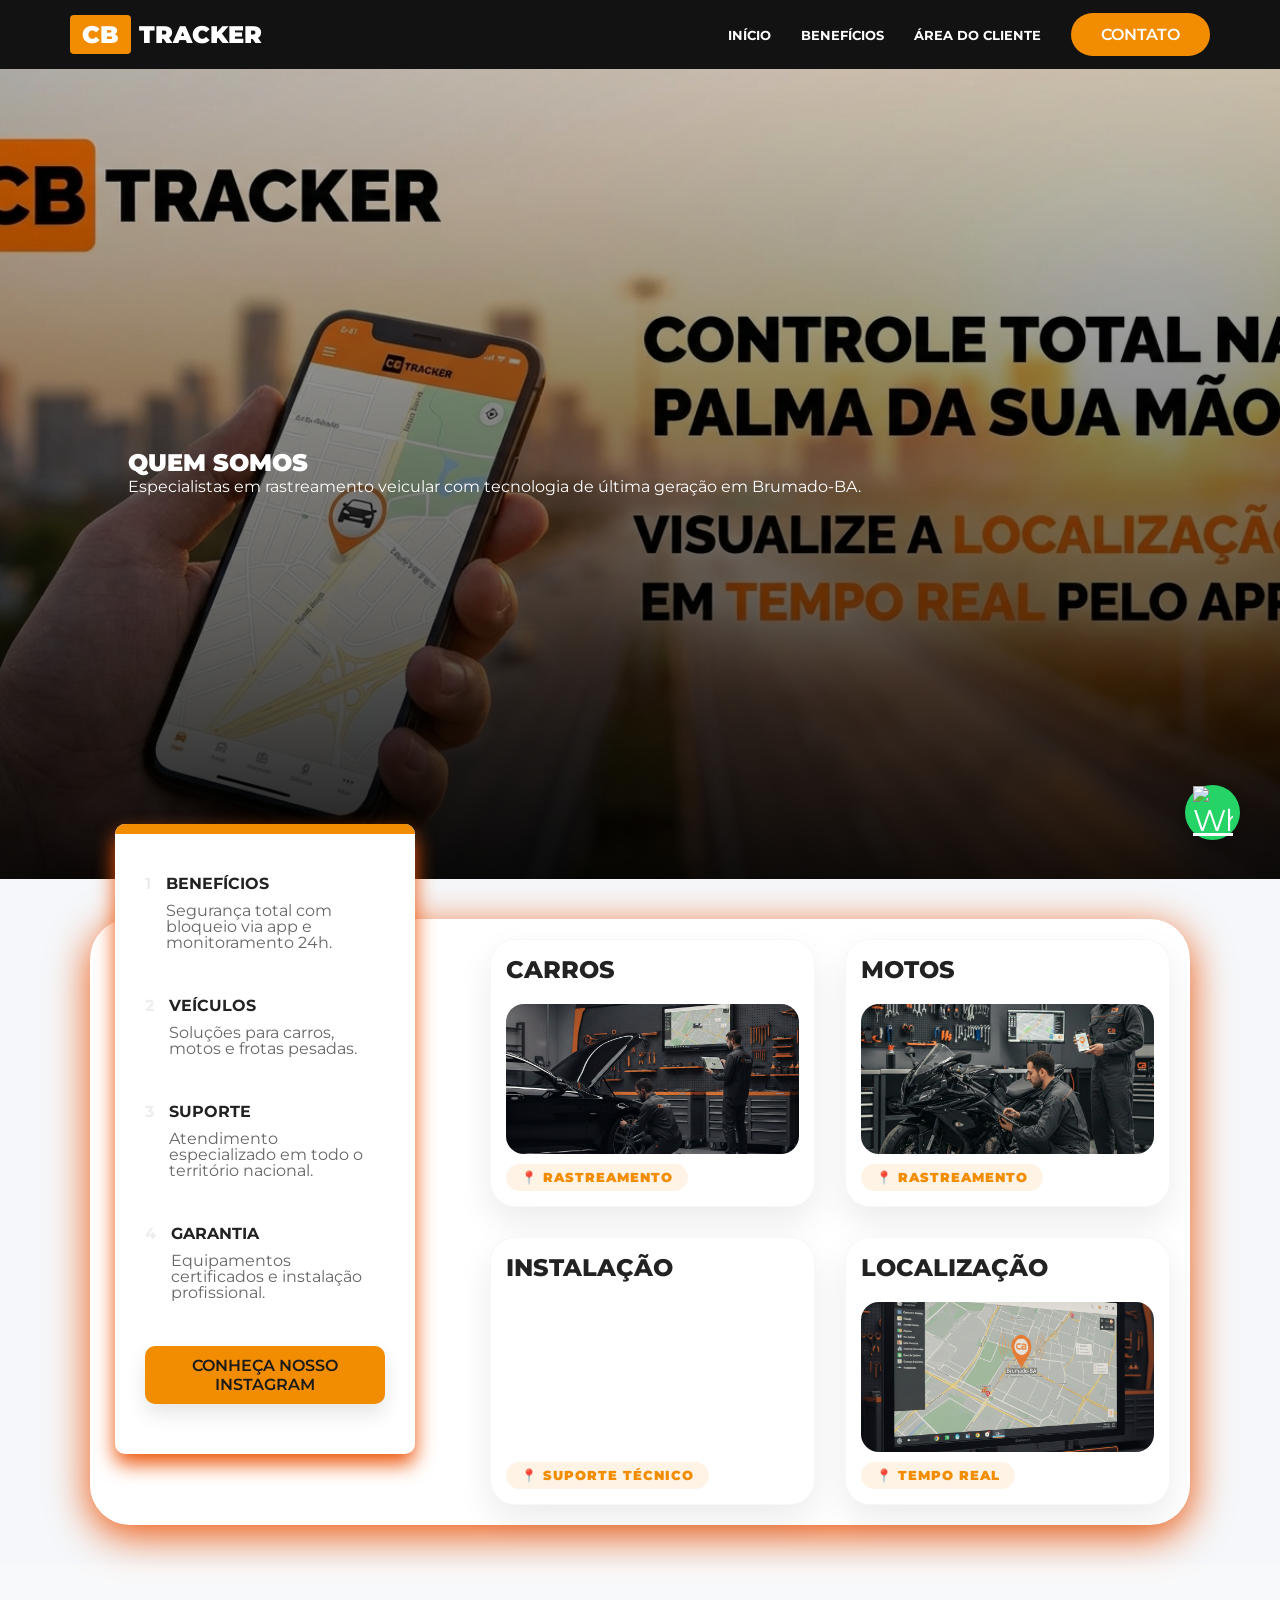
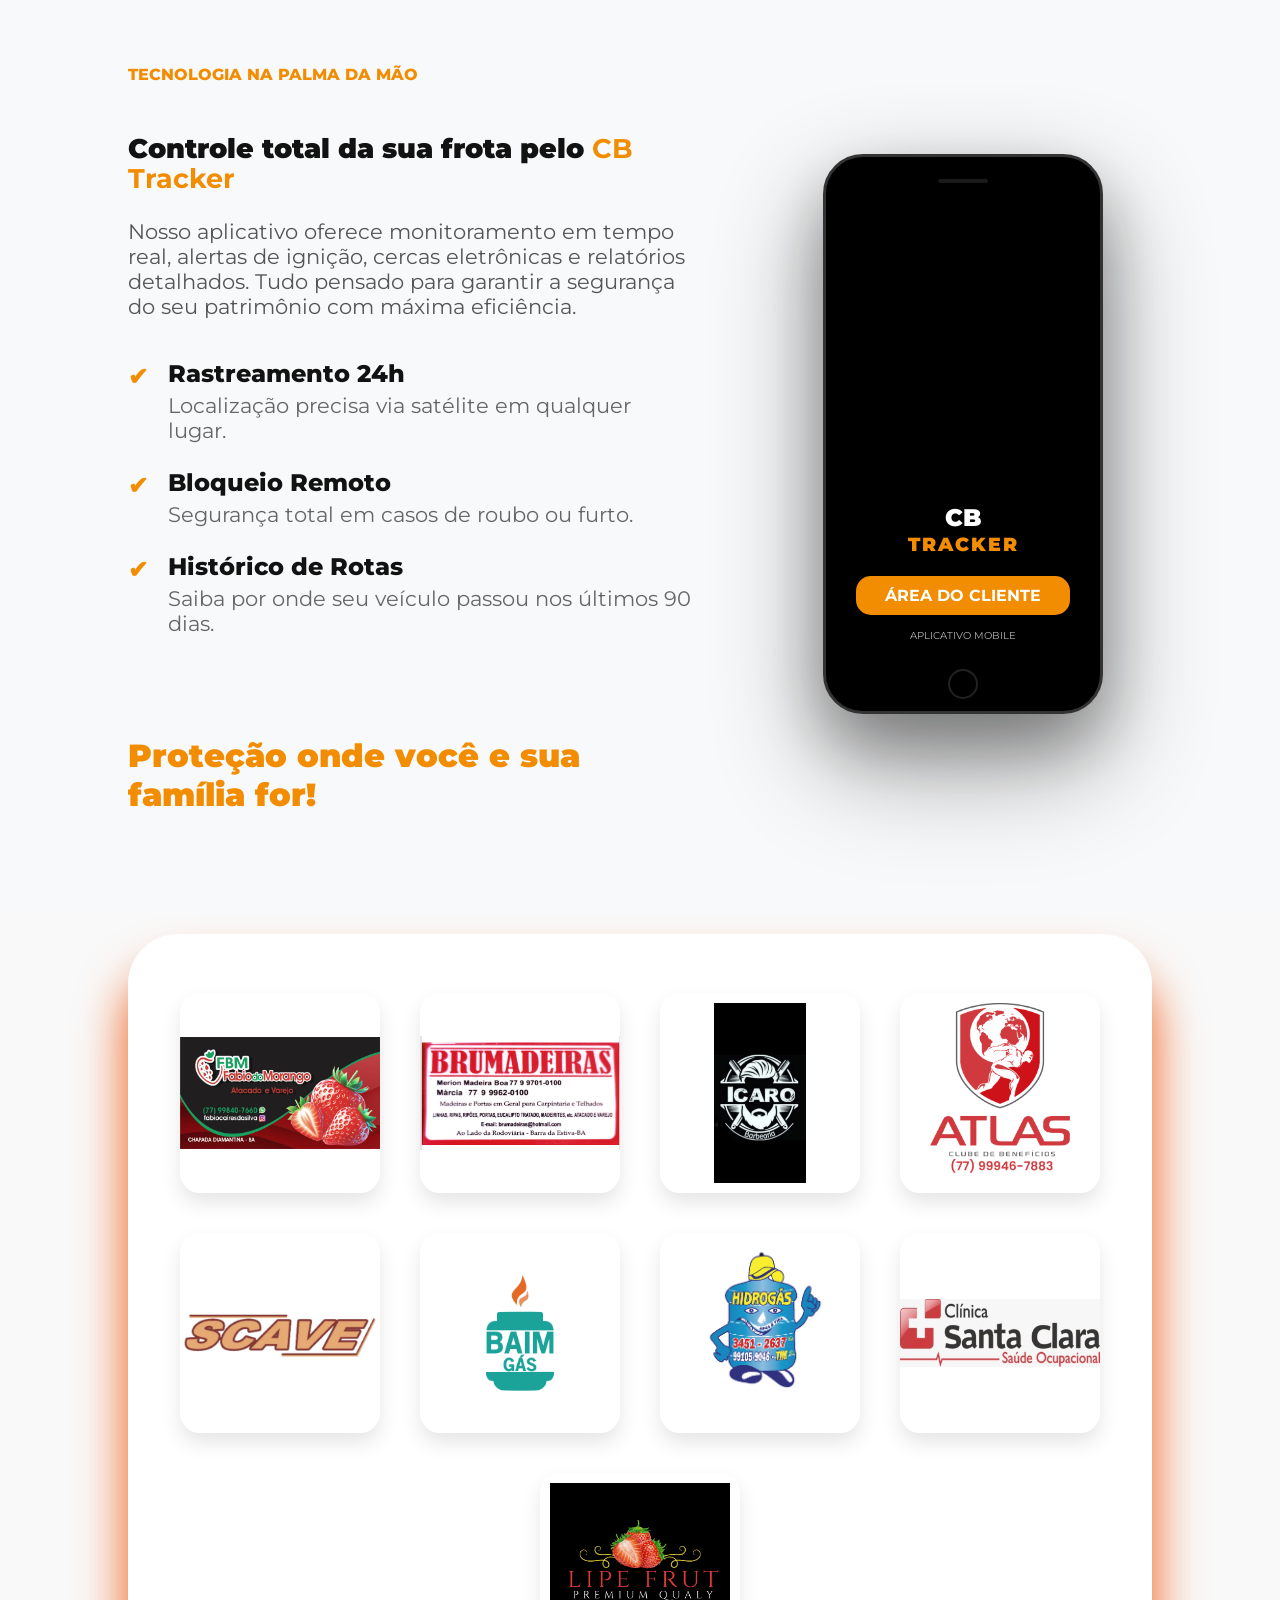
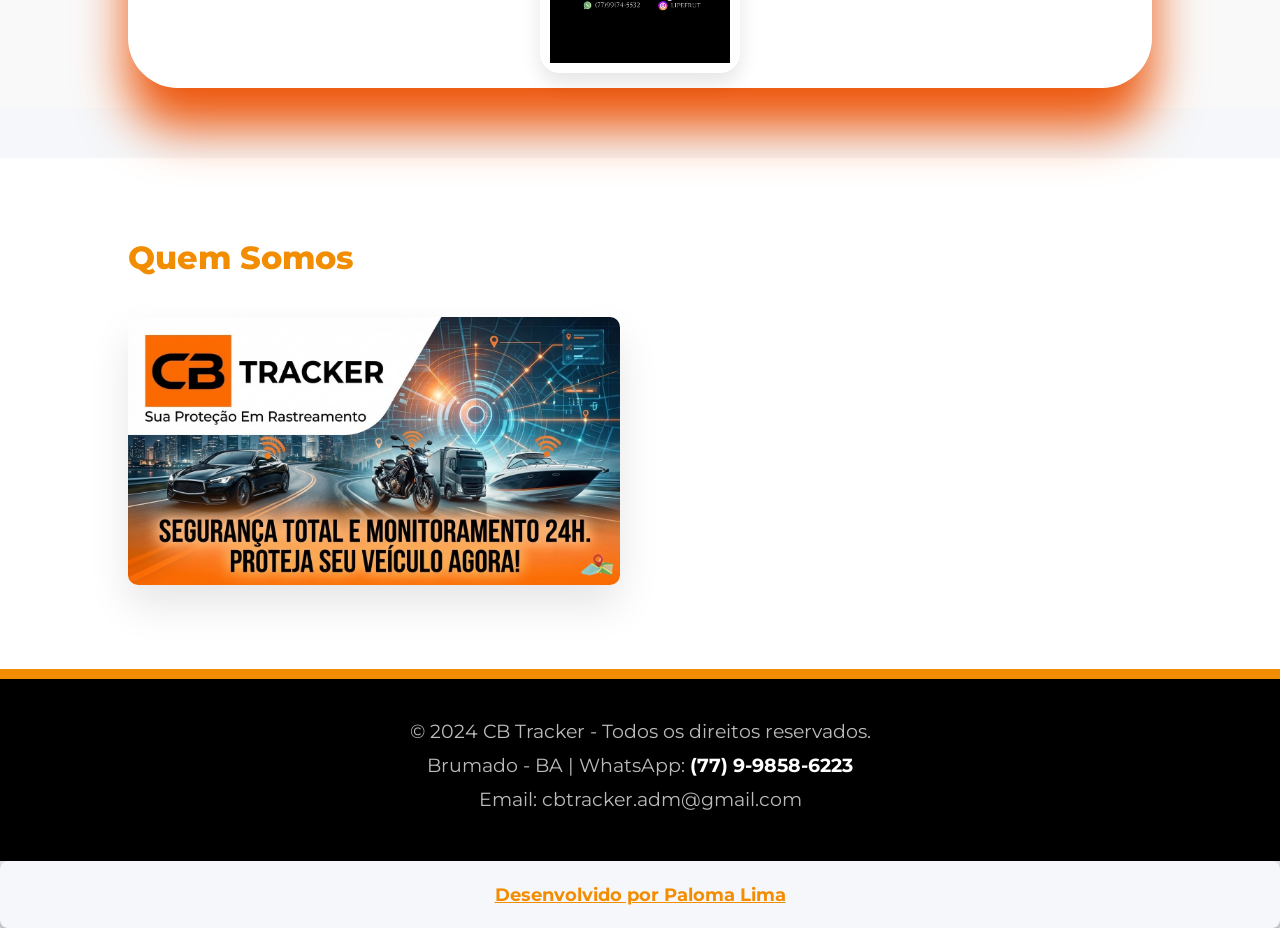
==== index.html @ 4f74ed42 "Update index.html" ====
<!DOCTYPE html>
<html lang="pt-br">
<head>
    <meta charset="UTF-8">
    
    <meta name="description" content="Proteja seu veículo com a CB Tracker. Monitoramento 24h, bloqueio via app e tecnologia de ponta em Brumado e região. Peça sua cotação!">
    <meta property="og:title" content="CB Tracker - Tecnologia, Segurança e Rastreamento Veicular">
    <meta property="og:description" content="Segurança total e monitoramento 24h para seu veículo ou frota em Brumado e região.">
    
    <meta property="og:image" content="https://www.cbtracker.com.br/imagemao.png">
    <meta property="og:image:secure_url" content="https://www.cbtracker.com.br/imagemao.png">
    <meta property="og:image:type" content="image/png">
    <meta property="og:image:width" content="1200">
    <meta property="og:image:height" content="630">
    
    <meta property="og:type" content="website">
    <meta name="keywords" content="rastreamento veicular, brumado, rastreador de moto, segurança veicular bahia, cb tracker">
    <meta name="viewport" content="width=device-width, initial-scale=1.0">
    
    <title>CB Tracker | Tecnologia, Segurança e Rastreamento</title>
    
    <link href="https://fonts.googleapis.com/css2?family=Montserrat:wght@400;600;700;900&display=swap" rel="stylesheet">
    
    <link rel="stylesheet" href="style.css">
    
      <link href="https://unpkg.com/aos@2.3.1/dist/aos.css" rel="stylesheet">
    
      <link rel="icon" type="img/cblaranja.png" href="img/cblaranja.png">
</head>
<body>

    <header class="header-dark">
        <nav class="nav-container">
            <div class="logo">
                <span class="logo-accent">CB</span> TRACKER
            </div>
            <ul class="menu">
              <li><a href="#inicio">Início</a></li>
              <li><a href="#beneficios">Benefícios</a></li>
              <li><a href="https://binhosat.rastreamento.vip/links/" target="_blank">Área do Cliente</a></li>
              <li><a href="https://wa.me/5577998586223" class="btn-blue-nav" target="_blank">CONTATO</a></li>
</ul>
        </nav>
    </header>

    <section class="hero-dark" id="inicio">
        <div class="hero-text">
            <h1>QUEM SOMOS</h1>
            <p>Especialistas em rastreamento veicular com tecnologia de última geração em Brumado-BA.</p>
        </div>
    </section>

    <div class="outer-container" data-aos="fade-up">
        <div class="main-white-box">
            
            <aside class="benefits-card" id="beneficios">
                <div class="top-indicator"></div>
                
                <div class="b-row">
                    <span class="b-idx">1</span>
                    <div class="b-content">
                        <h3>BENEFÍCIOS</h3>
                        <p>Segurança total com bloqueio via app e monitoramento 24h.</p>
                    </div>
                </div>

                <div class="b-row">
                    <span class="b-idx">2</span>
                    <div class="b-content">
                        <h3>VEÍCULOS</h3>
                        <p>Soluções para carros, motos e frotas pesadas.</p>
                    </div>
                </div>

                <div class="b-row">
                    <span class="b-idx">3</span>
                    <div class="b-content">
                        <h3>SUPORTE</h3>
                        <p>Atendimento especializado em todo o território nacional.</p>
                    </div>
                </div>

                <div class="b-row">
                    <span class="b-idx">4</span>
                    <div class="b-content">
                        <h3>GARANTIA</h3>
                        <p>Equipamentos certificados e instalação profissional.</p>
                    </div>
                </div>
                        <a href="https://www.instagram.com/cb_tracker?igsh=NWdiaGJ1aXozMmRo" class="btn-black-pill" target="_blank">
                          CONHEÇA NOSSO INSTAGRAM
                        </a>
            </aside>

            <main class="services-grid">
                <div class="service-box">
                    <h4>CARROS</h4>
                    <div class="service-img" style="background-image: url('carro.png');"></div>
                    <span class="service-tag">📍 RASTREAMENTO</span>
                </div>

                <div class="service-box">
                    <h4>MOTOS</h4>
                    <div class="service-img" style="background-image: url('moto.png');"></div>
                    <span class="service-tag">📍 RASTREAMENTO</span>
                </div>

                <div class="service-box">
                    <h4>INSTALAÇÃO</h4>
                    <div class="service-img" style="background-image: url('https://images.unsplash.com/photo-1581092580497-e0d23cbdf1dc?auto=format&fit=crop&q=80&w=600');"></div>
                    <span class="service-tag">📍 SUPORTE TÉCNICO</span>
                </div>

                <div class="service-box">
                    <h4>LOCALIZAÇÃO</h4>
                    <div class="service-img" style="background-image: url('mapa.png');"></div>
                    <span class="service-tag">📍 TEMPO REAL</span>
                </div>
            </main>
        </div>
    </div>

    <!-- SEÇÃO DO APLICATIVO: Texto à esquerda (vazio) e Celular à direita -->
<section class="app-section-flex">
    <div class="app-flex-container">
        
        <div class="app-info-column">
            <span class="app-tag">TECNOLOGIA NA PALMA DA MÃO</span>
            <h2 class="app-title">Controle total da sua frota pelo <strong>CB Tracker</strong></h2>
            <p class="app-description">
                Nosso aplicativo oferece monitoramento em tempo real, alertas de ignição, cercas eletrônicas e relatórios detalhados. Tudo pensado para garantir a segurança do seu patrimônio com máxima eficiência.
            </p>

            <div class="app-features-list">
                <div class="feature-item">
                    <div class="feature-icon">✔</div>
                    <div class="feature-text">
                        <strong>Rastreamento 24h</strong>
                        <p>Localização precisa via satélite em qualquer lugar.</p>
                    </div>
                </div>
                <div class="feature-item">
                    <div class="feature-icon">✔</div>
                    <div class="feature-text">
                        <strong>Bloqueio Remoto</strong>
                        <p>Segurança total em casos de roubo ou furto.</p>
                    </div>
                </div>
                <div class="feature-item">
                    <div class="feature-icon">✔</div>
                    <div class="feature-text">
                        <strong>Histórico de Rotas</strong>
                        <p>Saiba por onde seu veículo passou nos últimos 90 dias.</p>
                    </div>
                </div>
            </div> 
            <div class="road-container">
                <div class="road-line"></div>
                <div class="road-message">
                    Proteção onde você e sua família for!
                </div>
            </div>
        </div>
         <div class="app-phone-column">
            <div class="phone-mockup">
                <div class="phone-speaker"></div>
                <div class="phone-screen">
                    <div class="slideshow-container">
                        <div class="slide slide-1"></div>
                        <div class="slide slide-2"></div>
                        <div class="slide slide-3"></div>
                        <div class="slide slide-4"></div>
                        <div class="slide slide-5"></div>
                        <div class="slide slide-6"></div>
                    </div>
                    <div class="app-content-overlay">
                        <div class="app-logo">CB <small>TRACKER</small></div>
                        <a href="https://binhosat.rastreamento.vip/links/" class="btn-app-login" target="_blank">
                            ÁREA DO CLIENTE
                        </a>
                        <span class="app-subtitle">Aplicativo Mobile</span>
                    </div>
                </div>
                <div class="phone-button"></div>
            </div>
        </div>

    </div>
</section>

<section class="partners-section">
    <div class="partners-container">
        <h2 class="partners-title" data-aos="zoom-in"> Clientes e Parceiros que confiam em nossa tecnologia</h2>
        
        <div class="partners-grid"data-aos="fade-up">
            <div class="partner-card" data-aos="fade-up">
                <img src="img/morango.jpeg" alt="Baim Gás">
            </div>
            
            <div class="partner-card"data-aos="fade-up">
                <img src="img/ba.png" alt="Logo 1">
            </div>
            <div class="partner-card"data-aos="fade-up">
                <img src="img/icaro.jpeg" alt="Logo 2">
            </div>
            <div class="partner-card"data-aos="fade-up">
                <img src="img/atlas.png" alt="Logo 3">
            </div>
            <div class="partner-card"data-aos="fade-up">
                <img src="img/logo.jpeg" alt="Logo 4">
            </div>
            <div class="partner-card"data-aos="fade-up">
                <img src="img/bain.jpg" alt="Logo 5">
            </div>
            <div class="partner-card"data-aos="fade-up">
                <img src="img/gas.png" alt="Logo 5">
            </div>
             <div class="partner-card"data-aos="fade-up">
                <img src="img/santaclara.jpeg" alt="Logo 5">
            </div>
            <div class="partner-card"data-aos="fade-up">
                <img src="lipe.png" alt="Logo 8">
            </div>

        </div>
    </div>
</section>

    <section class="about-section">
        <div class="about-container">
            <h2 class="about-title" data-aos="zoom-in">Quem Somos</h2>
            <div class="about-content">
                <div class="about-image">
                    <img src="imagecarro.png" alt="Equipe CB Tracker" data-aos="fade-right">
                </div>
                <div class="about-text" data-aos="fade-left">
                    <p>A <strong>CB Tracker</strong> é especializada em segurança veicular, oferecendo confiança e tranquilidade para motoristas e frotistas em Brumado e região. Somos uma equipe dedicada a oferecer rastreamento de alta qualidade, aprimorando a segurança do seu veículo com tecnologia de ponta e suporte constante aos nossos clientes.</p>
                </div>
            </div>
        </div>

    </section>

    <footer class="main-footer">
        <div class="footer-content">
            <p>© 2024 CB Tracker - Todos os direitos reservados.</p>
            <p>Brumado - BA | WhatsApp: <strong>(77) 9-9858-6223</strong></p>
            <p>Email: cbtracker.adm@gmail.com</p>
        </div>
    </footer>

    <a href="https://wa.me/5577998586223" class="whatsapp-float" target="_blank">
        <img src="https://upload.wikimedia.org/wikipedia/commons/6/6b/WhatsApp.svg" alt="WhatsApp">
    </a>

<a href="https://paloma-ti.github.io/Portf-lio/" class="footer-glass-link" target="_blank">
    Desenvolvido por Paloma Lima
</a>

<script src="https://unpkg.com/aos@2.3.1/dist/aos.js"></script>
<script>
  AOS.init({
    duration: 1000, // Duração da animação em milissegundos (1 segundo)
    once: false, // Mude para false para repetir a animação sempre
    mirror: true, // Opcional: faz a animação acontecer também ao subir a página
    //once: true,      // SE QUISER MUDAR Anima apenas uma vez quando o usuário desce a página
    offset:120, // Distancia em pixels para disparar a animação
 });
</script>


</body>
</html>
---- style.css ----
/* Faz o movimento de scroll ser elegante */
/* Faz o movimento de scroll ser elegante */
html {
    scroll-behavior: smooth;
}

/* Ajusta a posição para que o título não fique escondido atrás do menu fixo */
#inicio, #beneficios {
    scroll-margin-top: 80px; /* Ajuste conforme a altura do seu menu */
}

:root {
    --cb-orange: #F28C00;
    --cb-blue: #3498db;
    --cb-dark: #121212;
    --cb-white: #ffffff;
    --cb-bg: #f5f7fa;
}

* {
    margin: 0;
    padding: 0;
    box-sizing: border-box;
    font-family: 'Montserrat', sans-serif;
}

body {
    background-color: var(--cb-bg);
}

/* Header & Hero */
/* Container principal da navegação */
/* --- CABEÇALHO --- */
.header-dark {
    background-color: var(--cb-dark);
    padding: 15px 40px;
    width: 100%;
}

.nav-container {
    display: flex;
    /* O segredo para as pontas é não limitar muito a largura aqui */
    max-width: 95%; 
    margin: 0 auto;
    justify-content: space-between; /* Empurra um para cada ponta */
    align-items: center;

}

/* Logo (Canto Direito) */
.logo {
    color: var(--cb-white);
    font-weight: 900;
    font-size: 1.5rem;
    display: flex;
    align-items: center;
    /* Remove margens que possam centralizar */
    margin: 0; 
}

.logo-accent {
    background-color: var(--cb-orange);
    padding: 5px 12px;
    border-radius: 4px;
    margin-right: 8px;
}

/* Lista do Menu */
.menu {
    display: flex !important; /* Flex para organizar os itens em linha */
    list-style: none !important; /* Remove os marcadores da lista */
    align-items: center !important; /* Alinha os itens verticalmente */
    padding: 0% !important; /* Remove padding que possa centralizar */
    margin: 0 !important; /* Remove margens que possam centralizar */
    gap: 30px !important; /* Espaço entre Início e Benefícios */
 
}

/* Estilo do Botão de Contato (Canto Esquerdo) */
.btn-blue-nav {
    background-color: var(--cb-orange);
    color: white !important;
    padding: 12px 30px;
    border-radius: 50px;
    text-decoration: none;
    font-weight: 800;
    font-size: 0.8rem;
}

/* Links do Centro (Início e Benefícios) */
.menu li a:not(.btn-blue-nav) {
    color: #ccc;
    text-decoration: none;
    font-weight: 700;
    font-size: 0.8rem;
    font-family: 'Montserrat', sans-serif;
    transition: 0.3s;
    text-transform: uppercase;
    white-space: nowrap;
}

/* Garante que os itens da lista não tenham comportamento de bloco estranho */
.menu li {
    display:block !important;/* Garante que cada item da lista seja tratado como um bloco para evitar problemas de layout */ 
}

/* Links do menu */
.menu li a {
    color: var(--cb-white) !important;/* Cor branca para os links do menu */
    text-decoration: none !important;/* Remove o sublinhado */
    font-size: 1rem;/* Tamanho da fonte para os links do menu */
    font-weight: 600;/* Peso da fonte para os links do menu */
    transition: 0.3s;/* Transição suave para o hover */
}

.menu li a:hover {
    color: var(--cb-orange) !important; /* Cor laranja ao passar o mouse */
}

/* --- HERO onde fica a foto com celular na mão--- */
.hero-dark {
    background: linear-gradient(rgba(0,0,0,0.2),rgba(0,0,0,0.4),rgba(0,0,0,0.6),rgba(0,0,0,0.9)), url('imagemao.png');
    background-size: cover;
    background-position: center 20%; /* Foca mais no topo da imagem onde está o celular */
    background-attachment: scroll;
    min-height: 90vh;/* Ocupa 80% da altura da tela, não importa o monitor */
    display: flex;
    align-items: center;
    padding: 0 10%;
    color: white;
    position: relative;
}

.hero-text h1 {
    font-size: clamp(2.5rem, 5rem, 5vw, 4.5rem);/* Fonte que se auto-ajusta: nem muito grande, nem muito pequena */
    font-weight: 900;
    line-height: 1.1;
    max-width: 700px;/* Impede que o texto estique demais para os lados */
}

.hero-text p {
    color: #fffefe;
    font-size: 1.0rem;
    line-height: 1.3;/* Espaçamento entre as linhas para melhor leitura */
}

/* --- ESTRUTURA DAS CAIXAS --- */

.outer-container {
    max-width: 1500px; /* Limita a largura total para evitar que o conteúdo fique muito esticado em telas grandes */
    margin: 0 auto; /* Centraliza o conteúdo horizontalmente */
    padding: 0 90px; /* Espaçamento interno para evitar que o conteúdo encoste nas bordas da tela */
}

/* CAIXA BRANCA MESTRE (Pai de todas) */
.main-white-box {
    position: relative; /* Isso é crucial para o card não fugir */
    background-color: var(--cb-white); /* Fundo branco para destacar do fundo escuro do hero */
    border-radius: 40px; /* Bordas arredondadas para um visual mais moderno */
    max-width: 1500px; /* Limita a largura para não ficar gigante em telas grandes */
    padding: 20px 20px; /* Espaçamento interno para o conteúdo respirar */
    display: flex; /* Flex para organizar o card e o grid de serviços lado a lado */
    gap: 20px; /* Espaço entre o card e o grid de serviços */
    /* Criamos um espaço extra no topo para compensar a subida do card */
    margin: 40px auto;
    align-items: flex-start; /* Alinha o card ao topo do container */
    box-shadow: 0 10px 40px rgb(237, 86, 11); /* Sombra para dar profundidade */
}

@media (max-width: 768px) {
    .main-white-box {
        flex-direction: column;    /* Empilha os itens verticalmente */
        align-items: center;       /* Centraliza tudo horizontalmente */
        padding: 10px 0;             /* Menos padding para ganhar espaço útil */
        width: 130%;                /* Garante que a caixa não "grude" nas laterais do celular */
        margin: -30px auto;         /* Margem menor para compensar o ajuste do card */
        gap: 30px; 
        border-radius: 10px;               /* Reduz o espaço entre o card e o grid */
    }
}

/* CAIXA BENEFÍCIOS (FLUTUANTE) */
.benefits-card {
    position: absolute; /* Retira do fluxo normal */
    top: -100px;        /* Sobe exatamente 100px do topo do pai */
    left: 20px;         /* Ajuste fino da posição lateral */
    width: 300px;       /* Mantive seu tamanho original */
    background-color: var(--cb-white);/* Fundo branco para destacar */
    padding: 50px 30px; /* Espaço interno para o conteúdo respirar */
    border-radius: 10px; /* Bordas arredondadas para um visual mais moderno */
    box-shadow: 0 10px 20px rgb(237, 86, 11); /* Sombra para dar profundidade */
    margin: 5px; /* Compensa o espaço extra criado no topo do container */
    z-index: 10;        /* Garante que ele fique por cima */
}

.top-indicator {
    position: absolute;
    top: 0;
    left: 0;
    width: 100%;
    height: 10px;
    background-color: var(--cb-orange);
    border-radius: 10px 10px 0 0;
}

.b-row {
    display: flex;
    gap: 15px;
    margin-bottom: 45px;
}

.b-idx {
    font-size: 1.0rem;
    font-weight: 700;
    color: #eee;
}

.b-content h3 {
    font-size: 1.0rem;
    color: #222;
    margin-bottom: 10px;
}

.b-content p {
    color: #666;
    font-size: 1.0rem;
    line-height: 1.0;
}

.btn-black-pill {
    background: var(--cb-orange); /* Certifique-se que --insta-grad está definido no seu :root */
    color: #1c1b1b !important; /* Branco para dar leitura sobre o degradê */
    text-align: center;
    display: block;
    padding: 10px;
    border-radius: 10px;
    text-decoration: none;
    font-weight: 600;
    transition: 0.3s;
    margin-top: 20px; /* Espaço entre o texto de cima e o botão */
    box-shadow: 0 10px 20px rgba(0, 0, 0, 0.1); /* Sombra para dar profundidade */
}

.btn-black-pill:hover { 
    transform: scale(1.05);
    filter: brightness(1.1); /* Dá um brilho extra ao passar o mouse */
}

.btn-black-action {
    background-color: #ff6f02;
    color: rgb(28, 27, 27);
    text-align: center;
    display: block;
    padding: 5px;
    border-radius: 10px;
    text-decoration: none;
    font-weight: 500;
    margin-top: 10px;
}

@media (max-width: 768px) {
    .benefits-card {
        position: static;       /* Tira o flutuante e coloca no fluxo normal */
        margin: 20px auto;      /* Centraliza e dá respiro em cima/baixo */
        width: 90%;             /* Fica um pouco menor que a tela, sem grudar nas bordas */
        max-width: 400px;       /* Garante que não fique gigante em telas maiores */
        padding: 30px 20px;     /* Ajuste interno para ficar harmônico */
        box-shadow: 0 5px 15px rgba(0, 0, 0, 0.1); /* Suaviza a sombra no mobile */
    }
}

/* GRID DE SERVIÇOS (As 4 caixas dentro da principal) */
/* --- GRID DE SERVIÇOS (AS 4 CAIXAS) --- */
.services-grid {
    flex-grow: 2;
    display: grid;
    grid-template-columns: repeat(2, 1fr);
    gap: 30px;
    /* Adicionamos uma margem à esquerda para o card flutuante não cobrir o grid */
    margin-left: 380px;
}

.service-box {
    background-color: #ffffff;
    padding: 15px;
    border-radius: 25px; /* Bordas bem modernas */
    text-align: left; /* Alinhamento à esquerda fica mais premium */
    
    /* Efeito Flutuante Sutil */
    box-shadow: 0 15px 35px rgba(0, 0, 0, 0.08); 
    border: 1px solid rgba(0, 0, 0, 0.03);
    
    transition: all 0.4s cubic-bezier(0.165, 0.84, 0.44, 1);
    cursor: pointer;
}

.service-box:hover {
    /* Faz a caixa flutuar de verdade ao passar o mouse */
    transform: translateY(-12px);
    box-shadow: 0 30px 60px rgba(0, 0, 0, 0.12);
    border-color: var(--cb-orange);
}

.service-box h4 {
    margin-bottom: 20px;
    font-size: 1.5rem;
    font-weight: 800;
    color: #222;
    text-transform: uppercase;
}

.service-img {
    width: 100%;
    height: 150px; /* Altura ajustada para não ficar gigante */
    background-size: cover;
    background-position: center;
    border-radius: 18px;
    margin-bottom: 10px;
    transition: transform 0.4s ease;
}

.service-box:hover .service-img {
    transform: scale(1.03); /* Leve zoom na imagem */
}

.service-tag {
    display: inline-block;
    color: var(--cb-orange);
    font-weight: 900;
    font-size: 0.8rem;
    background-color: rgba(242, 140, 0, 0.1); /* Fundo clarinho atrás do texto */
    padding: 6px 15px;
    border-radius: 50px;
    letter-spacing: 1px;
}

@media (max-width: 768px) {
    .services-grid {
        display: grid;
        grid-template-columns: 1fr !important; /* Força 1 coluna única */
        margin-left: 0 !important;             /* Remove o espaçamento do card flutuante */
        width: 100% !important;                /* Garante que o grid ocupe toda a largura */
        gap: 20px !important;  
        align-items: center;                /* Reduz o gap para caber melhor no celular */
    }

    .service-box {
        padding: 20px; /* Um pouco mais de respiro dentro da caixa no mobile */
    }

    .service-box h4 {
        font-size: 1.2rem; /* Diminui um pouco o título para não quebrar linhas */
    }
}


/* --- ESTILO DA SECÇÃO DO APLICATIVO (TELEMOVÉL À DIREITA) --- */

.app-section-flex {
    padding: 80px 10%;
    background-color: #f8f9fa; /* Fundo claro para contrastar com o telemóvel escuro */
    overflow: visible; /* Permite que o celular flutue para fora do container se necessário */
}

.app-info-column {
    flex: 1.2;
    min-width: 50px;
    display: block !important; /* Garante que o elemento receba animação */
    overflow: visible !important; /* Garante que o elemento possa flutuar para fora do container */
    animation: flutuar 4s ease-in-out infinite !important;
}

/* Coluna Direita: Onde o Telemóvel fica "fixo" ao rolar a página */
/* 1. O CONTAINER (O pai não deve esticar o filho) */
.app-phone-column {
    flex: 0 0 320px; /* Trava a largura da coluna em 320px */
    display: flex;
    justify-content: center;
    align-items: center; /* Alinha o celular no centro vertical e horizontal */
    position: sticky; 
    top: 50px;
    z-index: 10;
    overflow: visible; /* Permite que o celular flutue para fora do container se necessário */
    padding-bottom: 10px; /* Dá um espaço extra embaixo para o celular não ficar colado no conteúdo seguinte */
    padding: 50px 5;
    /* Remova o width: 100% daqui se houver! */

}

/* 2. O ELEMENTO (O filho deve ter tamanho absoluto) */
.phone-mockup {
    width: 280px !important;  /* Força a largura */
    height: 560px !important; /* Força a altura */
    min-width: 280px;         /* Impede que encolha */
    max-width: 280px;         /* Impede que cresça */
    
    background: #000000;
    border-radius: 30px;
    padding: 20px;
    position: relative;
    border: 3px solid #333;
    
    /* Removemos animações temporariamente para testar o tamanho */
    animation: flutuar 4s ease-in-out infinite; 

    filter: drop-shadow(0px 40px 50px rgba(0, 0, 0, 0.445));

    z-index: 100; /* Garante que o celular fique por cima de outros elementos */
  
}

/* 4. A animação que faz o celular subir e descer levemente */
@keyframes flutuar {
    0% {
        transform: translateY(0px);
    }
    50% {
        transform: translateY(-20px); /* Sobe 20 pixels no meio do ciclo */
    }
    100% {
        transform: translateY(0px);
    }
}

/* Detalhe do Alto-falante */
.phone-speaker {
    width: 50px;
    height: 4px;
    background: #1a1a1a;
    position: absolute;
    top: 22px;
    left: 50%;
    transform: translateX(-50%);
    border-radius: 10px;
    z-index: 15;
}

/* A tela do telemóvel */
.phone-screen {
    width: 100%;
    height: 100%;
    background: #000;
    border-radius: 30px;
    overflow: hidden;
    position: relative;
}

/* --- O SLIDESHOW (ANIMAÇÃO DAS FOTOS) --- */
.slideshow-container {
    width: 100%;
    height: 100%;
    position: absolute;
    top: 0;
    left: 0;
}

/*---Configuração das 6 fotos no celular ---*/
.slide {
    width: 98%;
    height: 98%;
    position: absolute;
    top: 0;
    left: 0; 
    background-position: center;
    background-repeat: no-repeat;
    opacity: 0;
    animation: slideFade 24s infinite; /* 6 fotos x 4 segundos cada */
    background-color: #000;/*Fundo preto para preencher espaços se a imagem for pequena */
}


/* Fotos que aparecem normal: Mantemos 'cover' para preencher tudo */
.slide-1, .slide-2, .slide-3, .slide-4, .slide-5, .slide-6 {
    background-size: cover; /* Ajusta a imagem para preencher toda a tela do celular, mesmo que distorça um pouco */

    background-position: center; /* Centraliza a imagem para evitar cortes estranhos */
}

/* Fotos geradas para a CB Tracker */
.slide-1 { 
    background-image: linear-gradient(rgba(0,0,0,0.3), rgba(0,0,0,0.4)), url('celular.png'); 
    animation-delay: 0s; 
}
.slide-2 { 
    background-image: linear-gradient(rgba(0,0,0,0.3), rgba(0,0,0,0.4)), url('app.jpeg'); 
    animation-delay: 4s; 
}
.slide-3 { 
    background-image: linear-gradient(rgba(0,0,0,0.3), rgba(0,0,0,0.4)), url('site.jpeg'); 
    animation-delay: 8s; 
}
.slide-4 { 
    background-image: linear-gradient(rgba(0,0,0,0.3), rgba(0,0,0,0.4)), url('carrocelular.png'); 
    animation-delay: 12s; 
}

.slide-5 { 
    background-image: linear-gradient(rgba(0,0,0,0.3), rgba(0,0,0,0.4)), url('caminhao.png'); 
    animation-delay: 16s; 
}

.slide-6 { 
    background-image: linear-gradient(rgba(0,0,0,0.3), rgba(0,0,0,0.4)), url('motocelular.png'); 
    animation-delay: 20s; 
}

/* Regra da Animação */
@keyframes slideFade {
    0% { opacity: 0; }
    2% { opacity: 1; }
    16% { opacity: 1; }
    18% { opacity: 0; }
    100% { opacity: 0; }
}

/* Garante que a tela do celular corte o execesso das fotos */
.phone-screen {
    width: 100%;
    height: 100%;
    background: #000;
    border-radius: 10px;
    overflow: hidden;
    position: relative;
}

/* --- CONTEÚDO FIXO POR CIMA DAS FOTOS --- */
.app-content-overlay {
    position: absolute;
    bottom: 60px;
    left: 0;
    width: 100%;
    padding: 0 20px;
    z-index: 99; /* Garante que fique por cima de tudo */
    text-align: center;
    pointer-events: auto; /* Permite clicar nos botões mesmo com a camada por cima */   
}

.app-logo {
    color: #fff;
    font-weight: 900;
    font-size: 1.5rem;
    margin-bottom: 20px;
    text-shadow: 0 2px 10px rgba(0,0,0,0.8);
}

.app-logo small {
    color: #F28C00;
    display: block;
    font-size: 1.2rem;
    letter-spacing: 2px;
    text-transform: uppercase;
}

.btn-app-login {
    background: #F28C00;
    color: #fff;
    text-decoration: none;
    padding: 10px;
    border-radius: 15px;
    font-weight: 700;
    display: block;
    font-size: 1.0rem;
    box-shadow: 0 10px 20px rgba(0,0,0,0.3);
    transition: transform 0.3s;
}

.btn-app-login:hover {
    transform: scale(1.05);
}

.app-subtitle {
    display: block;
    margin-top: 15px;
    color: rgba(255,255,255,0.7);
    font-size: 0.6rem;
    text-transform: uppercase;
}

/* Botão Home do Telemóvel */
.phone-button {
    width: 30px;
    height: 30px;
    border: 2px solid #222;
    border-radius: 50%;
    position: absolute;
    bottom: 12px;
    left: 50%;
    transform: translateX(-50%);
}

/* Ajuste Responsivo para Telemóveis */
@media (max-width: 768px) {
    .app-phone-column {
        position: static;
        margin-top: 50px;
    }
}

/* PARTE DOS CLIENTES E PARCEIROS */
/* PARTE DOS CLIENTES E PARCEIROS */
.partners-section {
    padding: 20px 10%;
    background-color: #f9f9f9;
}

.partners-container {
    background-color: #ffffff;
    padding: 15px 20px; /* Reduzi o padding para o conteúdo não ficar tão espaçado */
    border-radius: 50px; /* Bordas mais arredondadas para um visual mais moderno */
    max-width: 1500px; /* Limita a largura para não ficar gigante em telas grandes */
    position: relative;
    /* Sombreamento da caixa principal (Efeito 4) */
    box-shadow: 0 40px 50px rgb(237, 86, 11); 
}

.partners-title {
    color: var(--cb-orange); /* Alterei para branco para destacar melhor no fundo laranja */
    font-size: 1.5rem;
    font-weight: 900; /* Negrito para destacar o título */
    margin-bottom: 15px;/* Espaçamento entre o título e os cards */
    text-align: center;
}

.partners-grid {
    display: flex;
    gap: 40px; /* Espaçamento entre os cards */
    justify-content: center;
    flex-wrap: wrap; /* Permite quebrar linha se a tela for pequena */
}

.partner-card {
    background-color: rgb(255, 255, 255);
    width: 200px;  /* Tamanho definido */
    height: 200px; /* Tamanho definido */
    border-radius: 20px;
    display: flex;
    align-items: center;
    justify-content: center;
    transition: all 0.3s ease; /* Suaviza a animação */
    /* Sombreamento dos cards (Efeito 3) */
    box-shadow: 0 10px 20px rgba(0, 0, 0, 0.1); 
    cursor: pointer;
}

/* Efeito de Crescer ao passar o mouse (Efeito 2 e 3) */
.partner-card:hover {
    transform: scale(1.1); /* Aumenta o tamanho */
    box-shadow: 0 15px 30px rgba(0, 0, 0, 0.2); /* Sombra fica mais profunda */
}

.partner-card img {
    max-width: 100%;
    max-height: 90%;
    object-fit: contain;
    filter: grayscale(20%);
    transition: 0.3s;
}

.partner-card:hover img {
    filter: grayscale(0%);
}

/* Responsivo para celular */
@media (max-width: 768px) {
    .partners-grid {
        grid-template-columns: repeat(2, 1fr); /* 2 colunas no celular */
    }
}

/* --- SEÇÃO QUEM SOMOS (MELHORADA) --- */
/* NOVA SEÇÃO: QUEM SOMOS */
.about-section {
    background-color: #ffffff;
    padding: 80px 10%;
    margin-top: 50px;
}

.about-container {
    max-width: 4000px;
    margin: 0 auto;
}

.about-title {
    color: #F28C00; /* Laranja da logo */
    font-size: 2.0rem;
    font-weight: 800;
    margin-bottom: 40px;
    position: relative;
}

.about-content {
    display: flex;
    gap: 40px;
    align-items: center;
}

.about-image {
    flex: 2;
}

.about-image img {
    width: 100%;
    border-radius: 10px;
    box-shadow: 0 20px 40px rgba(0,0,0,0.1);
}

.about-text {
    flex: 2;
    font-size: 1.0rem;
    color: #444;
    line-height: 1.8;
    text-align: justify;
}


/* RODAPÉ PRETO */
.main-footer {
    background-color: #000000;
    color: #ffffff;
    padding: 40px 20px;
    width: 100%;
    display: block;
    clear: both;
    text-align: center;
    border-top: 10px solid #F28C00;
}

.footer-content p {
    margin-bottom: 10px;
    font-size: 1.2rem;
    color: #bbb;
}

.footer-content strong {
    color: #ffffff;
}

@media (max-width: 768px) {
    .main-footer {
        padding: 30px 10px;
    }
    .footer-content p {
        font-size: 1.0rem;
    }
}


/*ARÉA DO PORTFOLIO (MELHORADA)*/
.footer-glass-link {
    display: block;
    width: 100%;
    text-align: center;
    font-weight: 700;
    font-size: 1.1rem;
    /* Fundo sólido, mas bem sutil */
    background: rgba(255, 255, 255, 0.03); 
    
    /* Borda clara para definir o botão */
    border: 1px solid rgba(255, 255, 255, 0.1);
    
    /* Texto branco para contraste perfeito */
    color: var(--cb-orange);
    
    /* Padding e arredondamento */
    padding: 22px 24px;
    border-radius: 8px;
    
    /* Efeito de sombra para dar profundidade (o segredo aqui) */
    box-shadow: 0 4px 15px rgba(0, 0, 0, 0.5);
    
    /* Transição suave */
    transition: all 0.3s ease;
}

.footer-glass-link:hover {
    /* Ao passar o mouse, o botão "acende" */
    background: rgba(242, 140, 0, 0.15); /* Um toque de laranja apenas no hover */
    border-color: var(--cb-orange);
    box-shadow: 0 0 15px rgba(242, 140, 0, 0.4); /* O brilho laranja que faltava */
    transform: translateY(-2px); /* Efeito de elevação */
}



/* BOTÃO WHATSAPP FLUTUANTE */
.whatsapp-float {
    position: fixed;
    width: 55px;
    height: 55px;
    bottom: 60px;
    right: 40px;
    background-color: #25d366;
    color: #FFF;
    border-radius: 50px;
    text-align: center;
    font-size: 30px;
    box-shadow: 2px 2px 10px rgba(0,0,0,0.2);
    z-index: 1000;
    display: flex;
    align-items: center;
    justify-content: center;
    transition: 0.3s;
}

.whatsapp-float:hover {
    transform: scale(1.1);
    background-color: #128c7e;
}

.whatsapp-float img {
    width: 40px;
}

/* Ajustes para Celular */
@media (max-width: 768px) {
    .about-content {
        flex-direction: column;
    }
    .about-title {
        text-align: center;
    }
}


/* --- AJUSTES PARA CELULAR (MOBILE) --- */
/* --- AJUSTES RESPONSIVOS (MOBILE) --- */
/* --- AJUSTES RESPONSIVOS (MOBILE) --- */
@media (max-width: 768px) {

    /* 1. Ajuste do Topo (Hero) */
    .hero-dark {
        min-height: 70vh;
        background-position: 5% center;
        background-size: cover;
        display: flex;
        align-items: center;
        justify-content: center;
        text-align: center;
        padding: 0 20px;
    }

    .hero-text h1 {
        font-size: 2.0rem;
        text-shadow: 2px 2px 10px rgba(0,0,0,0.8);
    }

    /* 2. Caixa Branca e Cards */
    .main-white-box {
        display: flex !important;
        flex-direction: column !important;
        height: auto !important;
        overflow: visible !important;
        padding: 20px !important;
    }

    .benefits-card, .grid-cards, .quadros-container {
        display: flex !important;
        flex-direction: column !important;
        width: 100% !important;
        gap: 20px !important;
        height: auto !important;
    }

    .b-content h3 { font-size: 1.2rem; }
    .b-content p { font-size: 1rem; }

    /* 3. Ajuste do Grid de Serviços */
    .services-grid {
        grid-template-columns: 1fr;
        width: 100%;
    }

    .service-img {
        height: 200px;
    }

    /* 4. Ajuste do Quem Somos */
    .about-section {
        padding: 40px 20px;
    }

    .about-title {
        font-size: 2rem;
        text-align: center;
    }

    .about-content {
        flex-direction: column;
    }

    .about-text {
        font-size: 1.1rem;
        text-align: center;
    }

    /* 5. Botão WhatsApp */
    .whatsapp-float {
        width: 60px;
        height: 60px;
        bottom: 20px;
        right: 20px;
    }
    
    .whatsapp-float img {
        width: 35px;
    }

    /* 6. Ajuste do Menu (Empilhado) */
    .nav-container {
        flex-direction: column !important;
        padding: 15px !important;
    }

    .menu {
        flex-wrap: wrap !important;
        justify-content: center !important;
        width: 100% !important;
        gap: 15px !important;
        margin-top: 15px !important;
    }

    /* Ajustes das fontes dentro da caixa do celular */
    .menu li a {
        font-size: 0.8rem !important;
    }

    .menu li a:not(.btn-blue-nav) {
        font-size: 0.7rem;
    }

    .btn-blue-nav {
        padding: 8px 15px;
        font-size: 0.7rem;
    }

    .logo {
        font-size: 1.4rem;
    }
    
} /* <--- A "caixa" do celular fecha aqui. Nada acima vaza para o desktop. */
/* ==========================================================
   ESTILIZAÇÃO DA SEÇÃO DO APP (TEXTO + CELULAR)
   ========================================================== */

.app-section-flex {
    padding: 100px 10%;
    background-color: #f8f9fa; /* Fundo leve para destacar o celular */
}

.app-flex-container {
    display: flex;
    align-items: center; /* Centraliza o texto verticalmente com o celular */
    gap: 80px;           /* Espaço entre o texto e o celular */
    flex-wrap: wrap;     /* Garante que no celular um fique embaixo do outro */
}

/* COLUNA DE TEXTO (Garante que apareça) */
.app-info-column {
    flex: 1.2;
    opacity: 1 !important;
    visibility: visible !important;
    display: flex;
    flex-direction: column;
    min-width: 320px;
}

.app-tag {
    color: var(--cb-orange);
    font-size: 1.0rem;
    font-weight: 800;
    text-transform: uppercase;
    margin-bottom: 15px;
    display: block;
}

.app-title {
    margin-top: 50px;
    font-size: 1.7rem;
    font-weight: 900;
    color: #121212;
    line-height: 1.1;
    margin-bottom: 25px;
}

.app-title strong {
    color: var(--cb-orange);
    font-size: inherit;
}

.app-description {
    font-size: 1.3rem;
    color: #555;
    line-height: 1.;
    margin-bottom: 40px;
}

/* LISTA DE BENEFÍCIOS (Feature Items) */
.feature-item {
    display: flex;
    gap: 20px;
    margin-bottom: 25px;
}

.feature-icon {
    color: var(--cb-orange);
    font-weight: 800;
    font-size: 1.5rem;
    margin-top: 3px;
}

.feature-text strong {
    display: block;
    font-size: 1.5rem;
    color: #121212;
    margin-bottom: 5px;
    font-weight: 800;
}

.feature-text p {
    font-size: 1.3rem;
    color: #666;
}

/* COLUNA DO CELULAR (Mantendo sua estrutura original) */
.app-phone-column {
    flex: 0.8;
    display: flex;
    justify-content: center;
}

.road-message {    
    margin-top: 50px;
    padding-top: 50px;
    font-size: 2.0rem;
    color: var(--cb-orange);
    font-weight: 900; /* Negrito para destacar o título */
}

.phone-mockup {
    width: 500px; /* Ajustado para um tamanho melhor na tela */
    height: 1000px;
    background: #000;
    border-radius: 40px;
    padding: 10px;
    position: relative;
    box-shadow: 0 30px 60px rgba(0,0,0,0.2);
    border: 3px solid #333;
}

@media (max-width: 768px) {
    .app-flex-container {
        flex-direction: column;
        gap: 40px;
    }

    .app-title {
        font-size: 1.5rem;
    }

    .about-title stroke {
        font-size: 1.5rem;
    }

    .feature-icon {
        font-size: 1.0rem;
    }

    .feature-text strong {
        font-size: 1.2rem;
    }

    .feature-text p {
        font-size: 1.0rem;
    }

    .road-message {
        font-size: 1.5rem;
    }

    .app-phone-column {
        order: -1; /* Coloca o celular antes do texto no mobile */
        align-items: center;
    }

    .phone-mockup {
        width: 300px;
        height: 600px;
    }
}
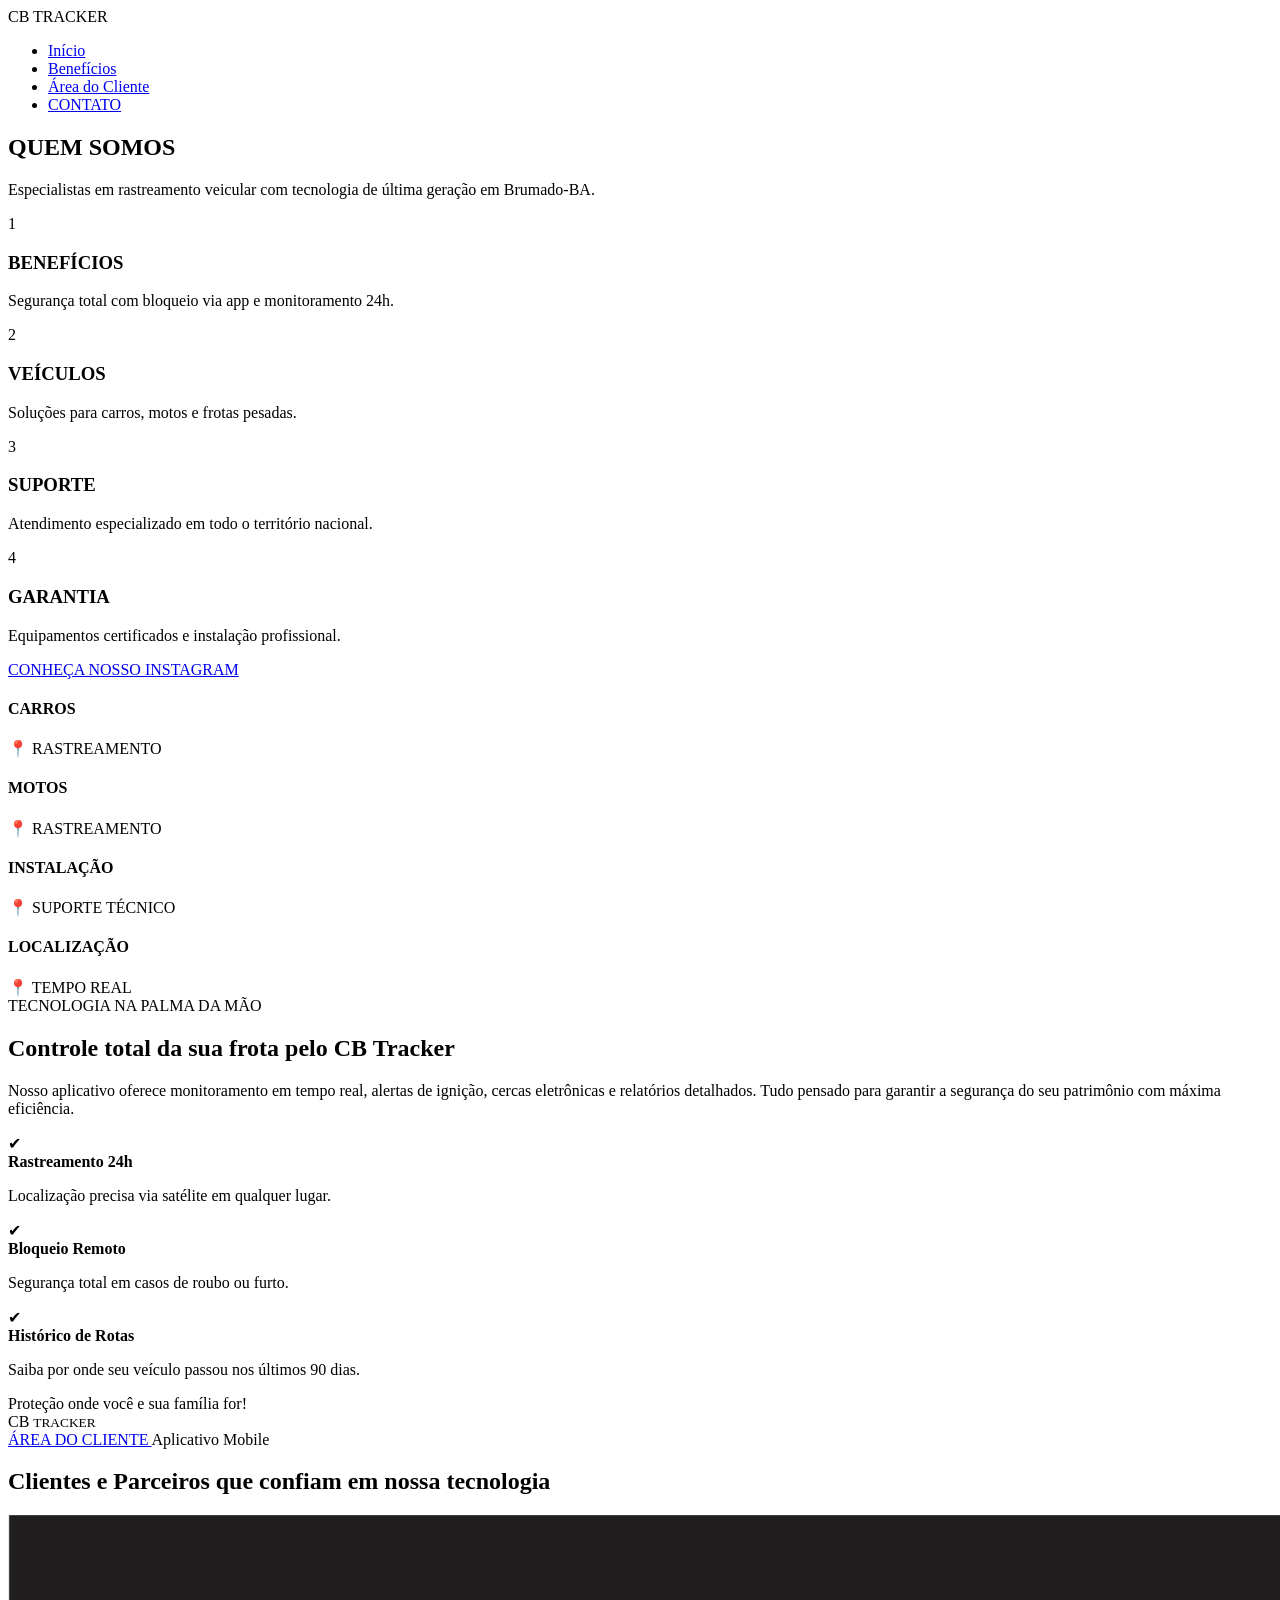
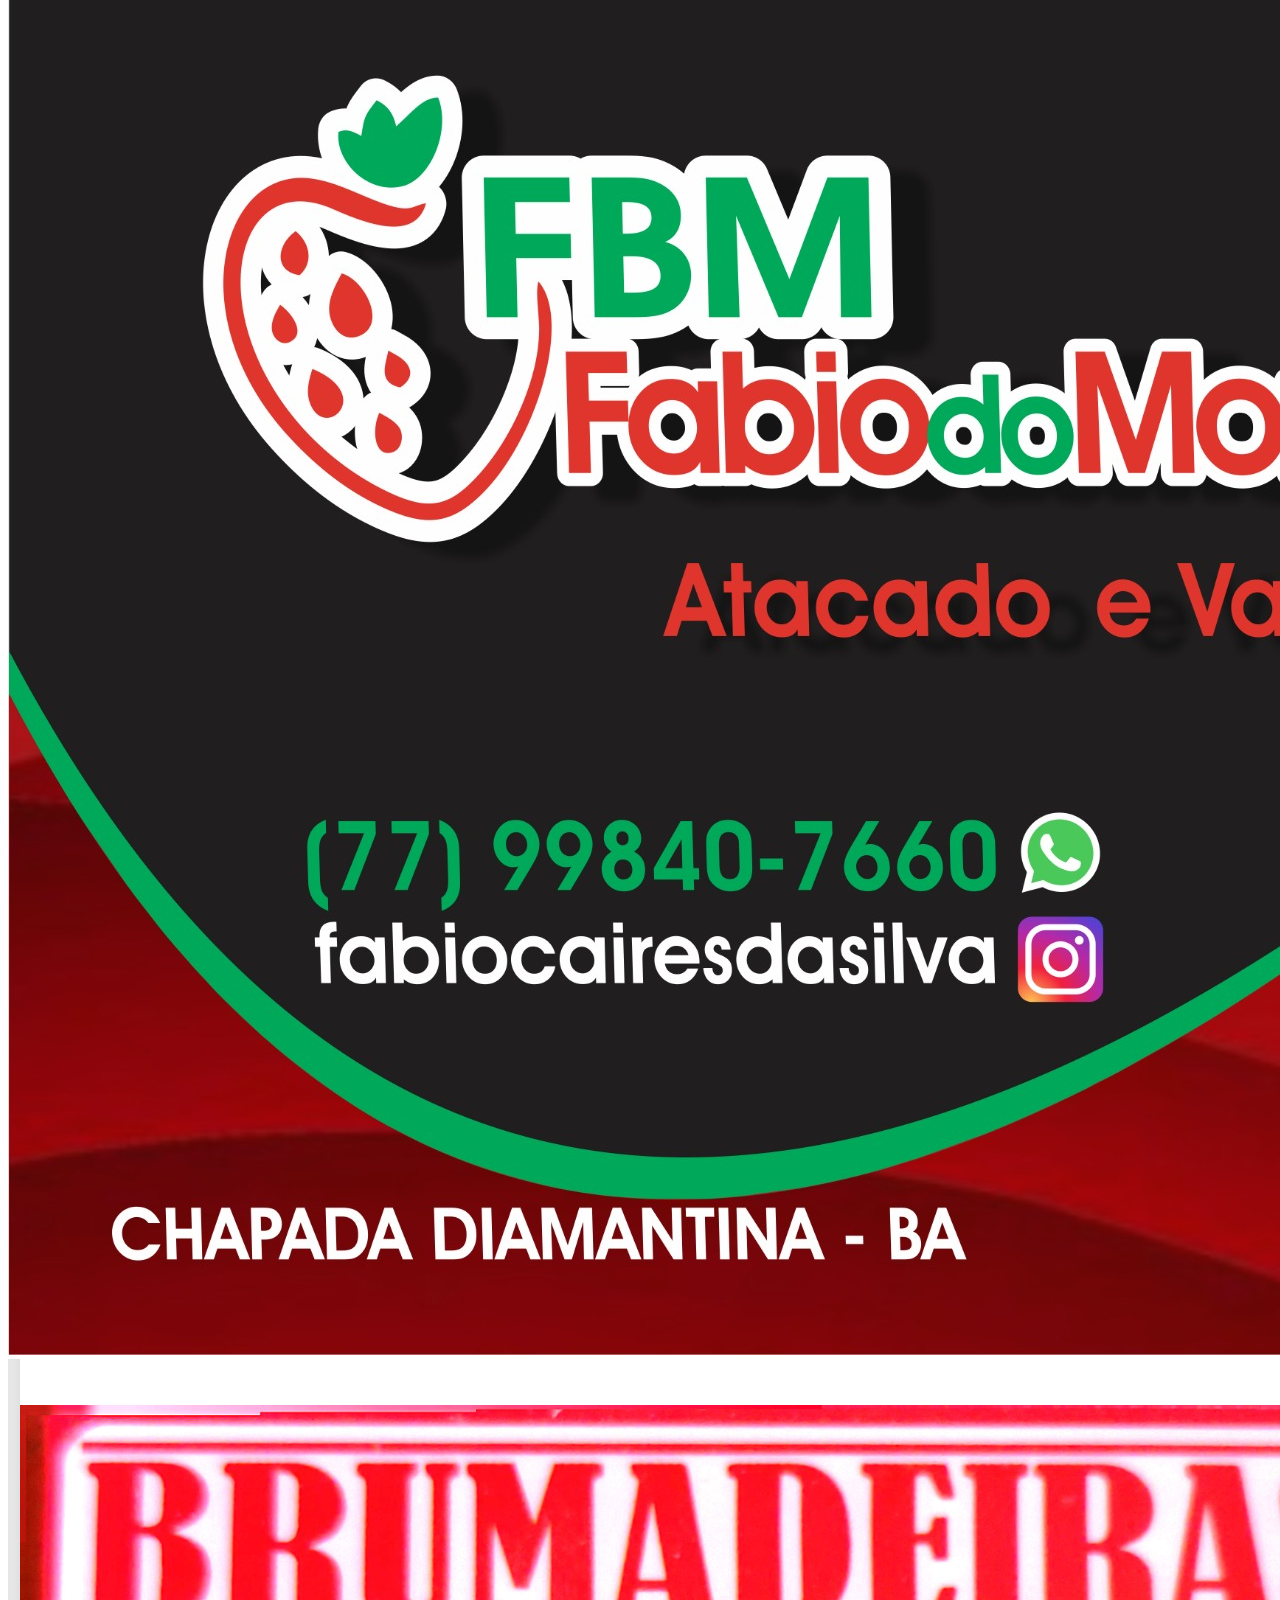
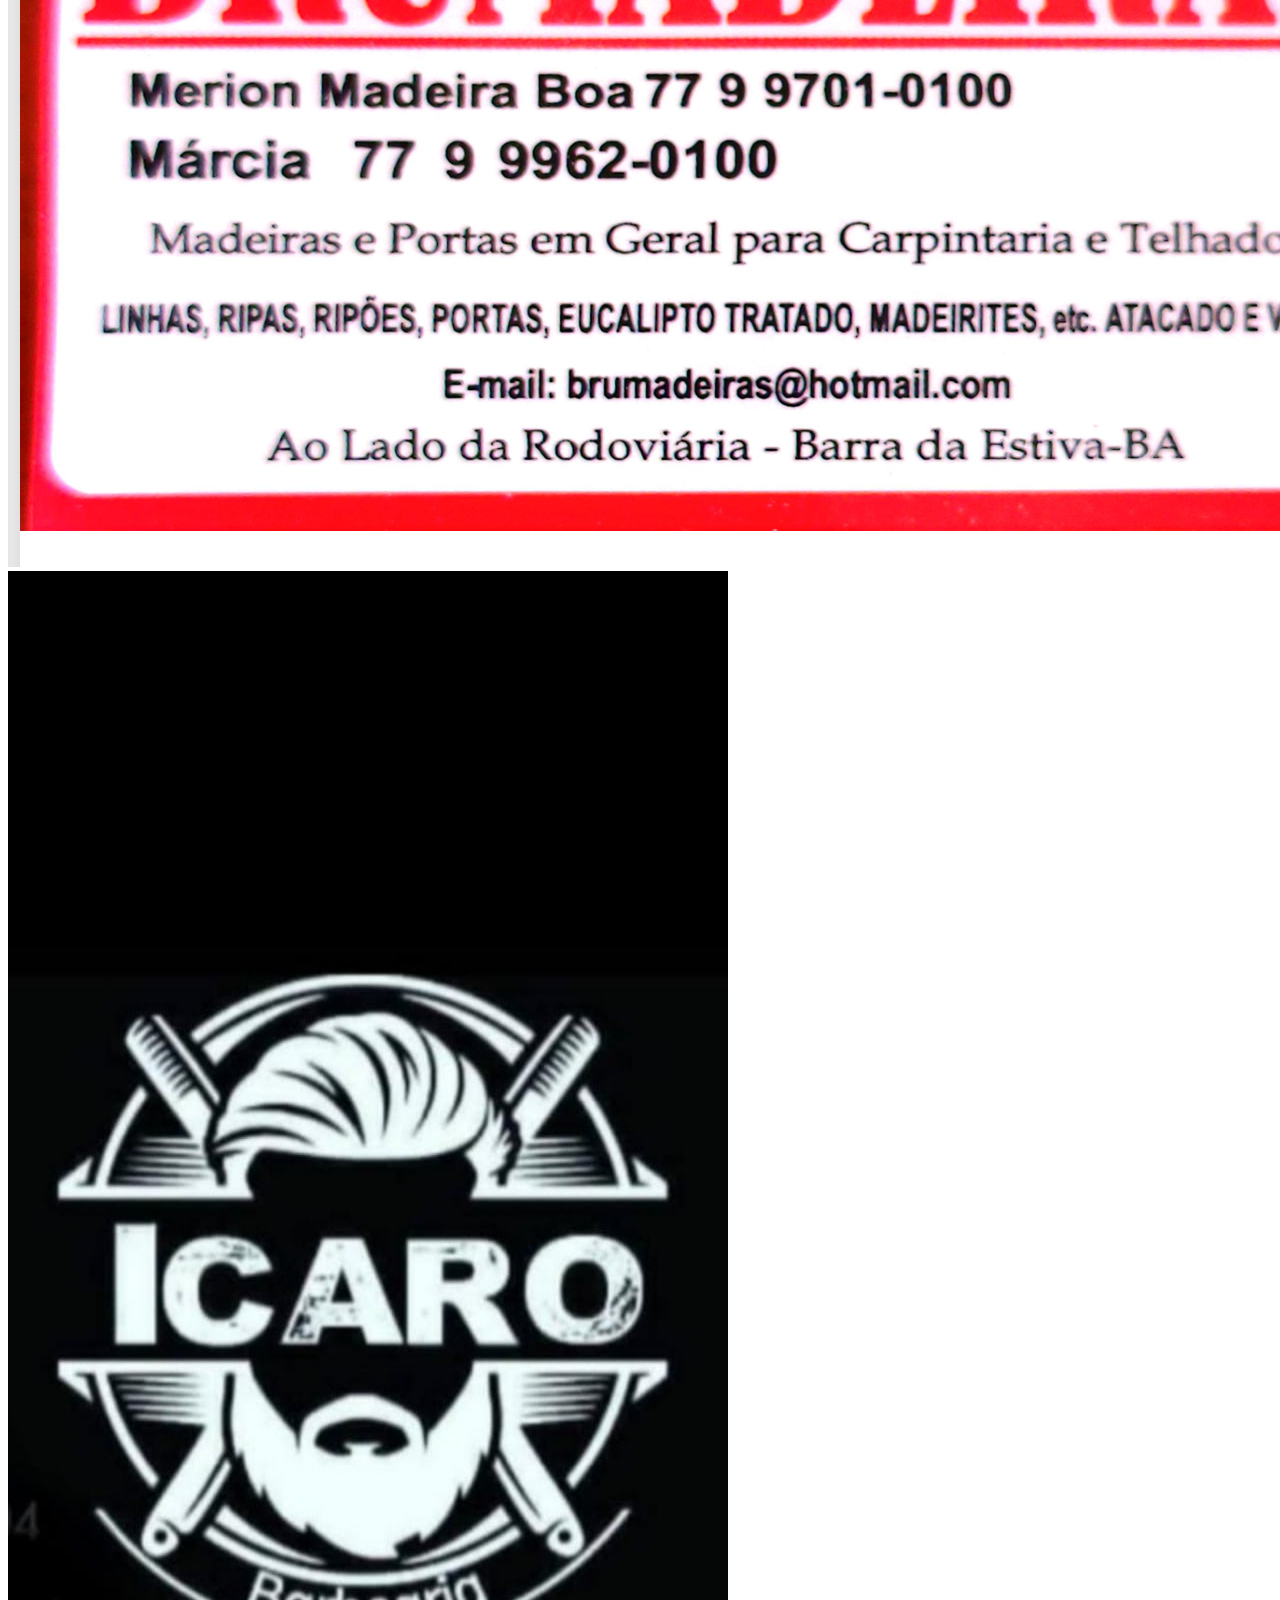
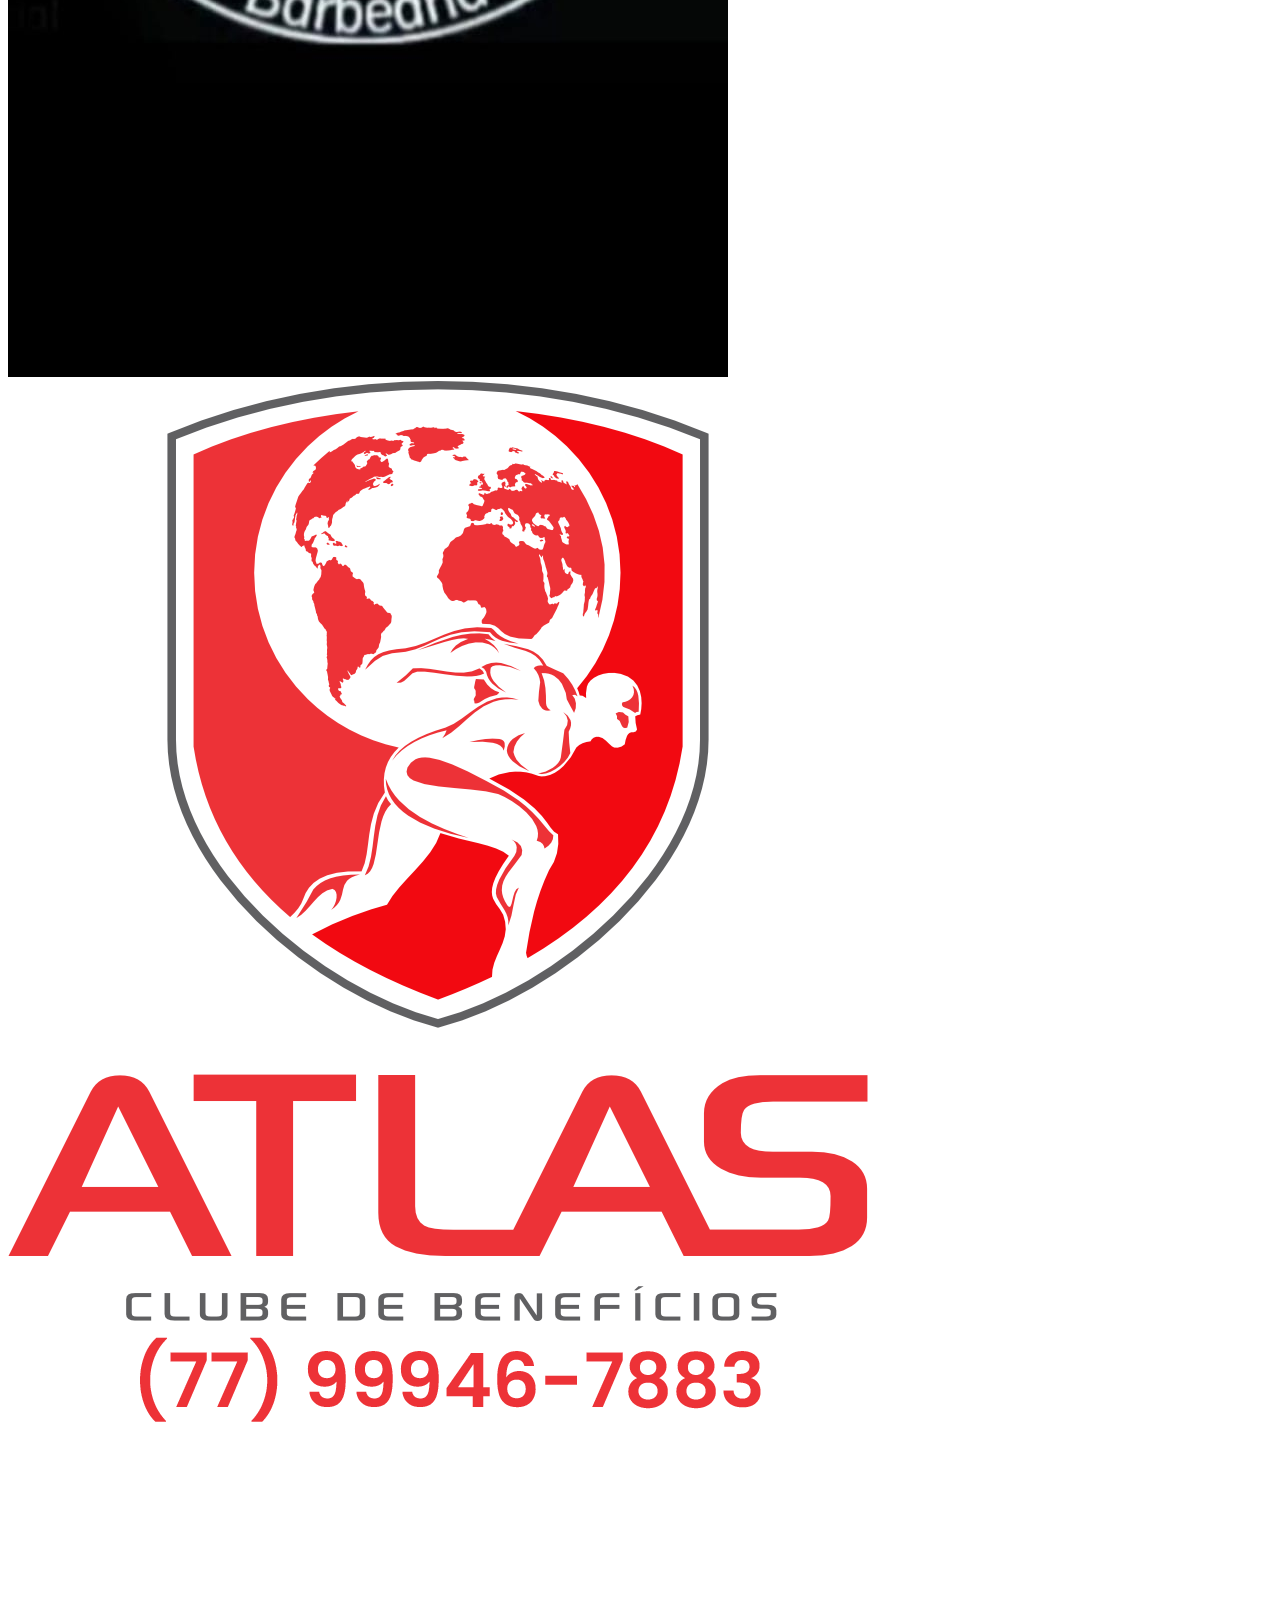
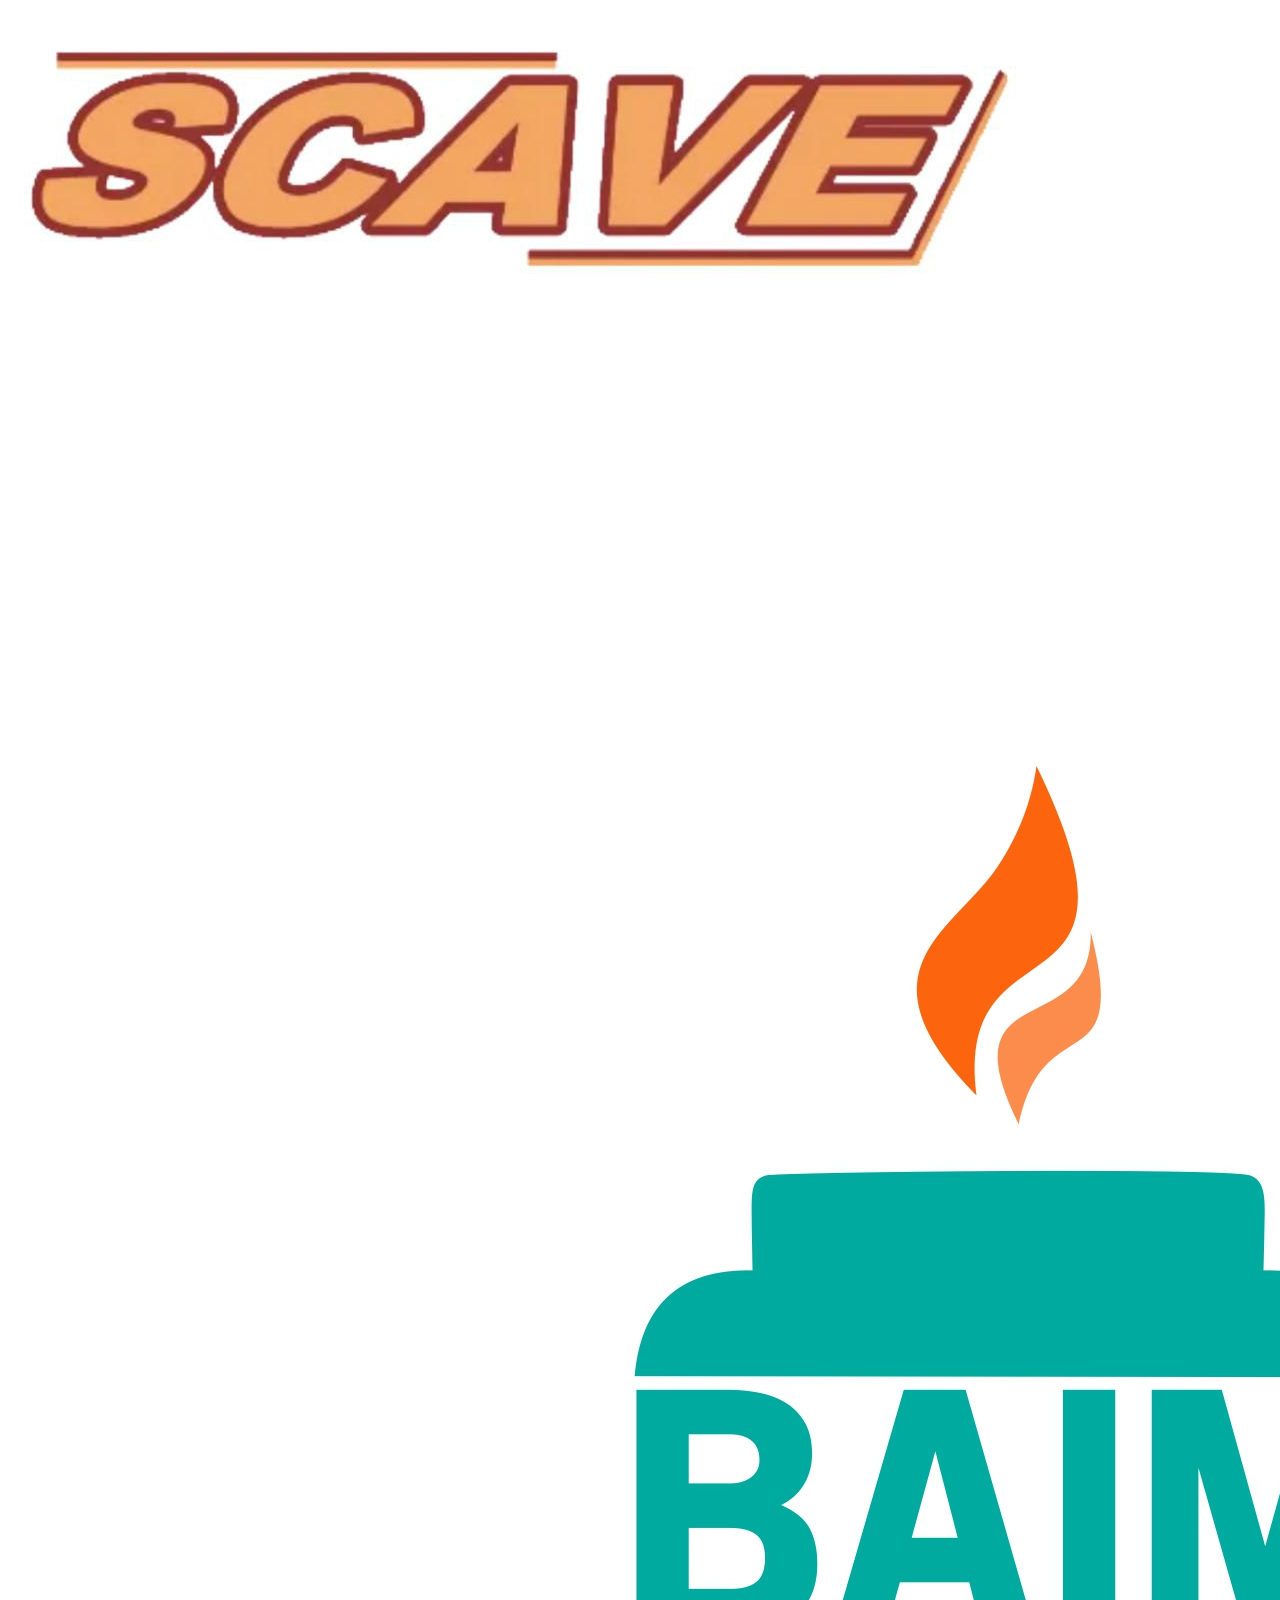
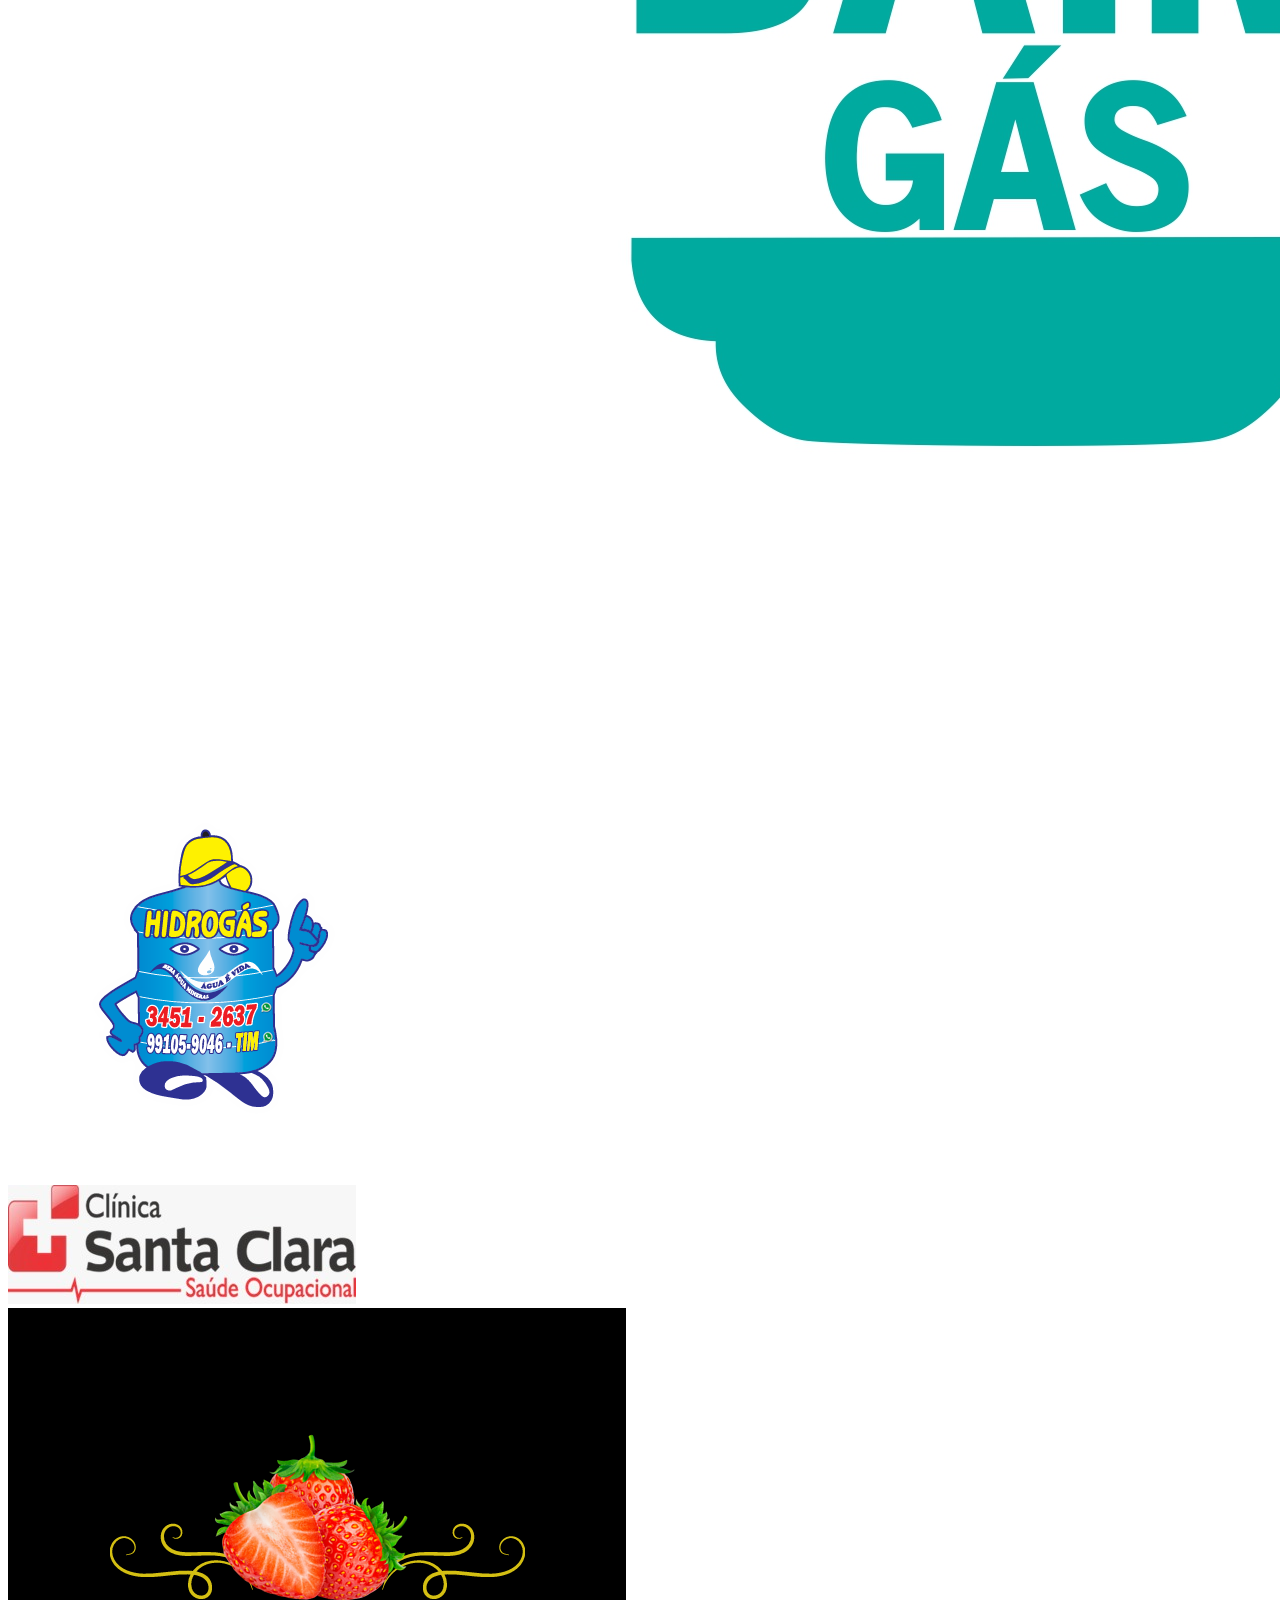
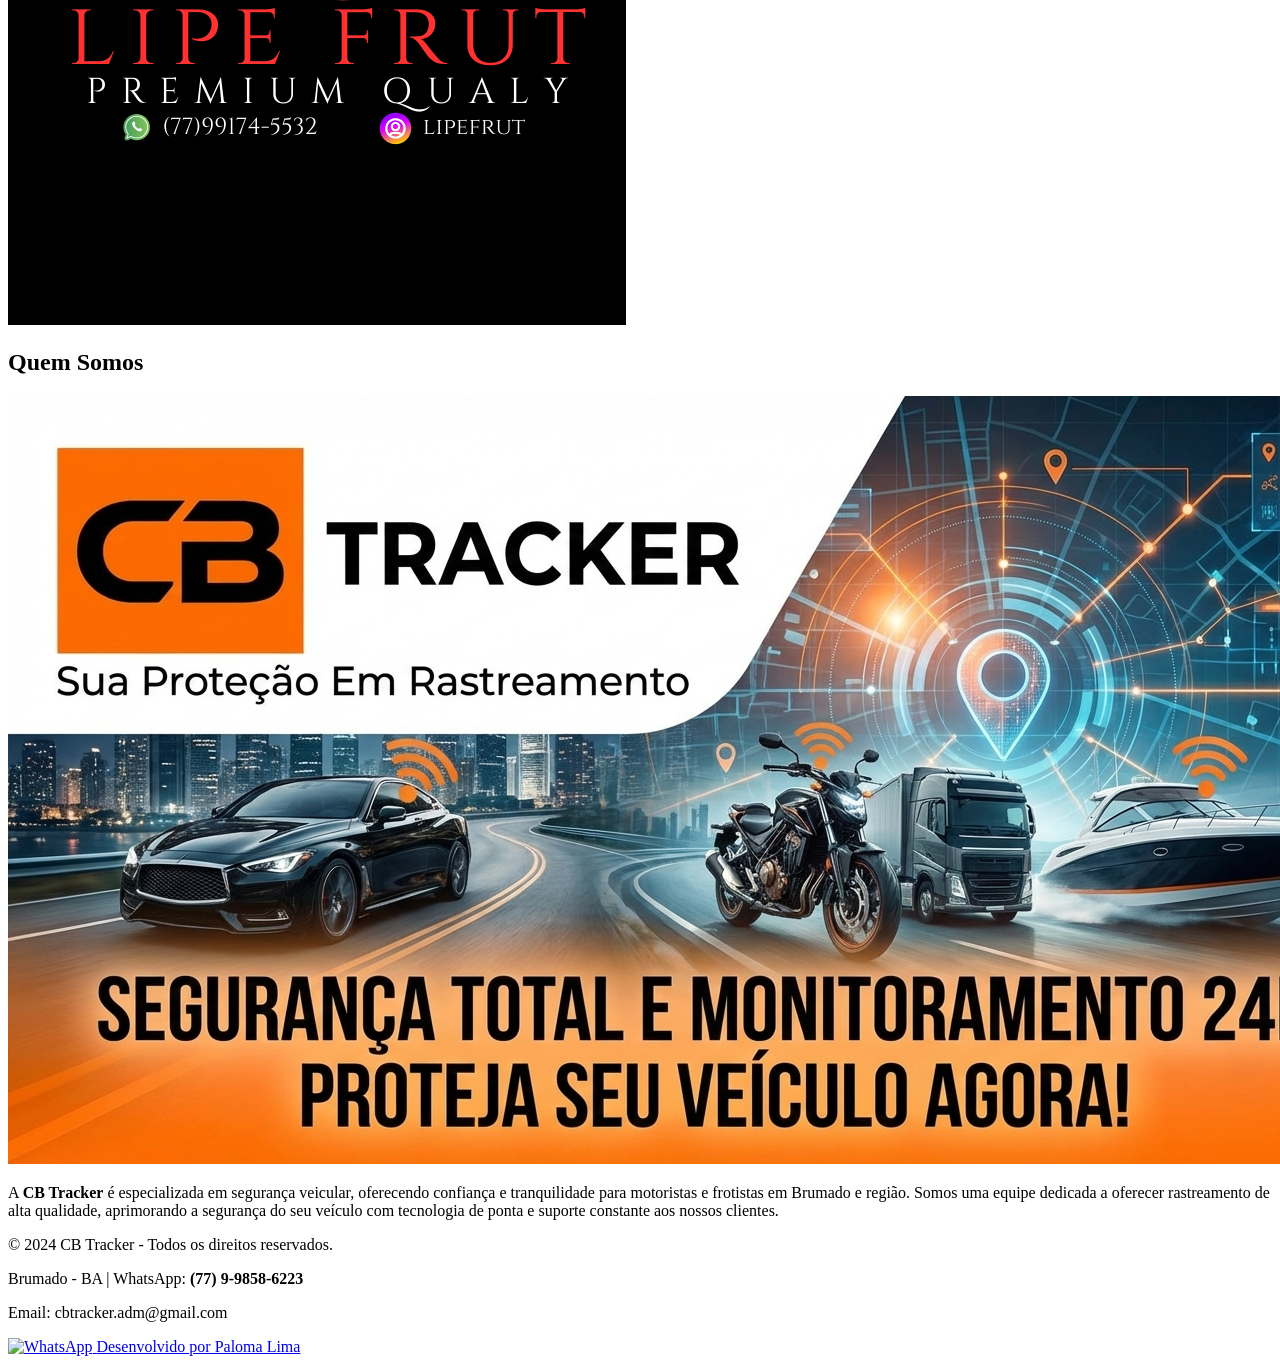
==== commit 300046cf: "Update index.html with new content and structure Removed old HTML structure and replaced with update" ====
--- a/index.html
+++ b/index.html
@@ -1,31 +1,31 @@
 <!DOCTYPE html>
 <html lang="pt-br">
 <head>
+    
     <meta charset="UTF-8">
+     <meta name="viewport" content="width=device-width, initial-scale=1.0">
     
     <meta name="description" content="Proteja seu veículo com a CB Tracker. Monitoramento 24h, bloqueio via app e tecnologia de ponta em Brumado e região. Peça sua cotação!">
+    <meta name="keywords" content="rastreamento veicular, brumado, rastreador de moto, segurança veicular bahia, cb tracker">
+
+    <meta property="og:type" content="website">
+    <meta property="og:url" content="https://www.cbtracker.com.br/">
     <meta property="og:title" content="CB Tracker - Tecnologia, Segurança e Rastreamento Veicular">
     <meta property="og:description" content="Segurança total e monitoramento 24h para seu veículo ou frota em Brumado e região.">
-    
     <meta property="og:image" content="https://www.cbtracker.com.br/imagemao.png">
     <meta property="og:image:secure_url" content="https://www.cbtracker.com.br/imagemao.png">
     <meta property="og:image:type" content="image/png">
     <meta property="og:image:width" content="1200">
     <meta property="og:image:height" content="630">
     
-    <meta property="og:type" content="website">
-    <meta name="keywords" content="rastreamento veicular, brumado, rastreador de moto, segurança veicular bahia, cb tracker">
-    <meta name="viewport" content="width=device-width, initial-scale=1.0">
     
     <title>CB Tracker | Tecnologia, Segurança e Rastreamento</title>
     
-    <link href="https://fonts.googleapis.com/css2?family=Montserrat:wght@400;600;700;900&display=swap" rel="stylesheet">
-    
+    <link href="https://fonts.googleapis.com/css2?family=Montserrat:wght@400;600;700;900&display=swap" rel="stylesheet"
     <link rel="stylesheet" href="style.css">
-    
-      <link href="https://unpkg.com/aos@2.3.1/dist/aos.css" rel="stylesheet">
-    
-      <link rel="icon" type="img/cblaranja.png" href="img/cblaranja.png">
+    <link href="https://unpkg.com/aos@2.3.1/dist/aos.css" rel="stylesheet">
+    <link rel="icon" type="image/png" href="img/cblaranja.png">
+    
 </head>
 <body>
 
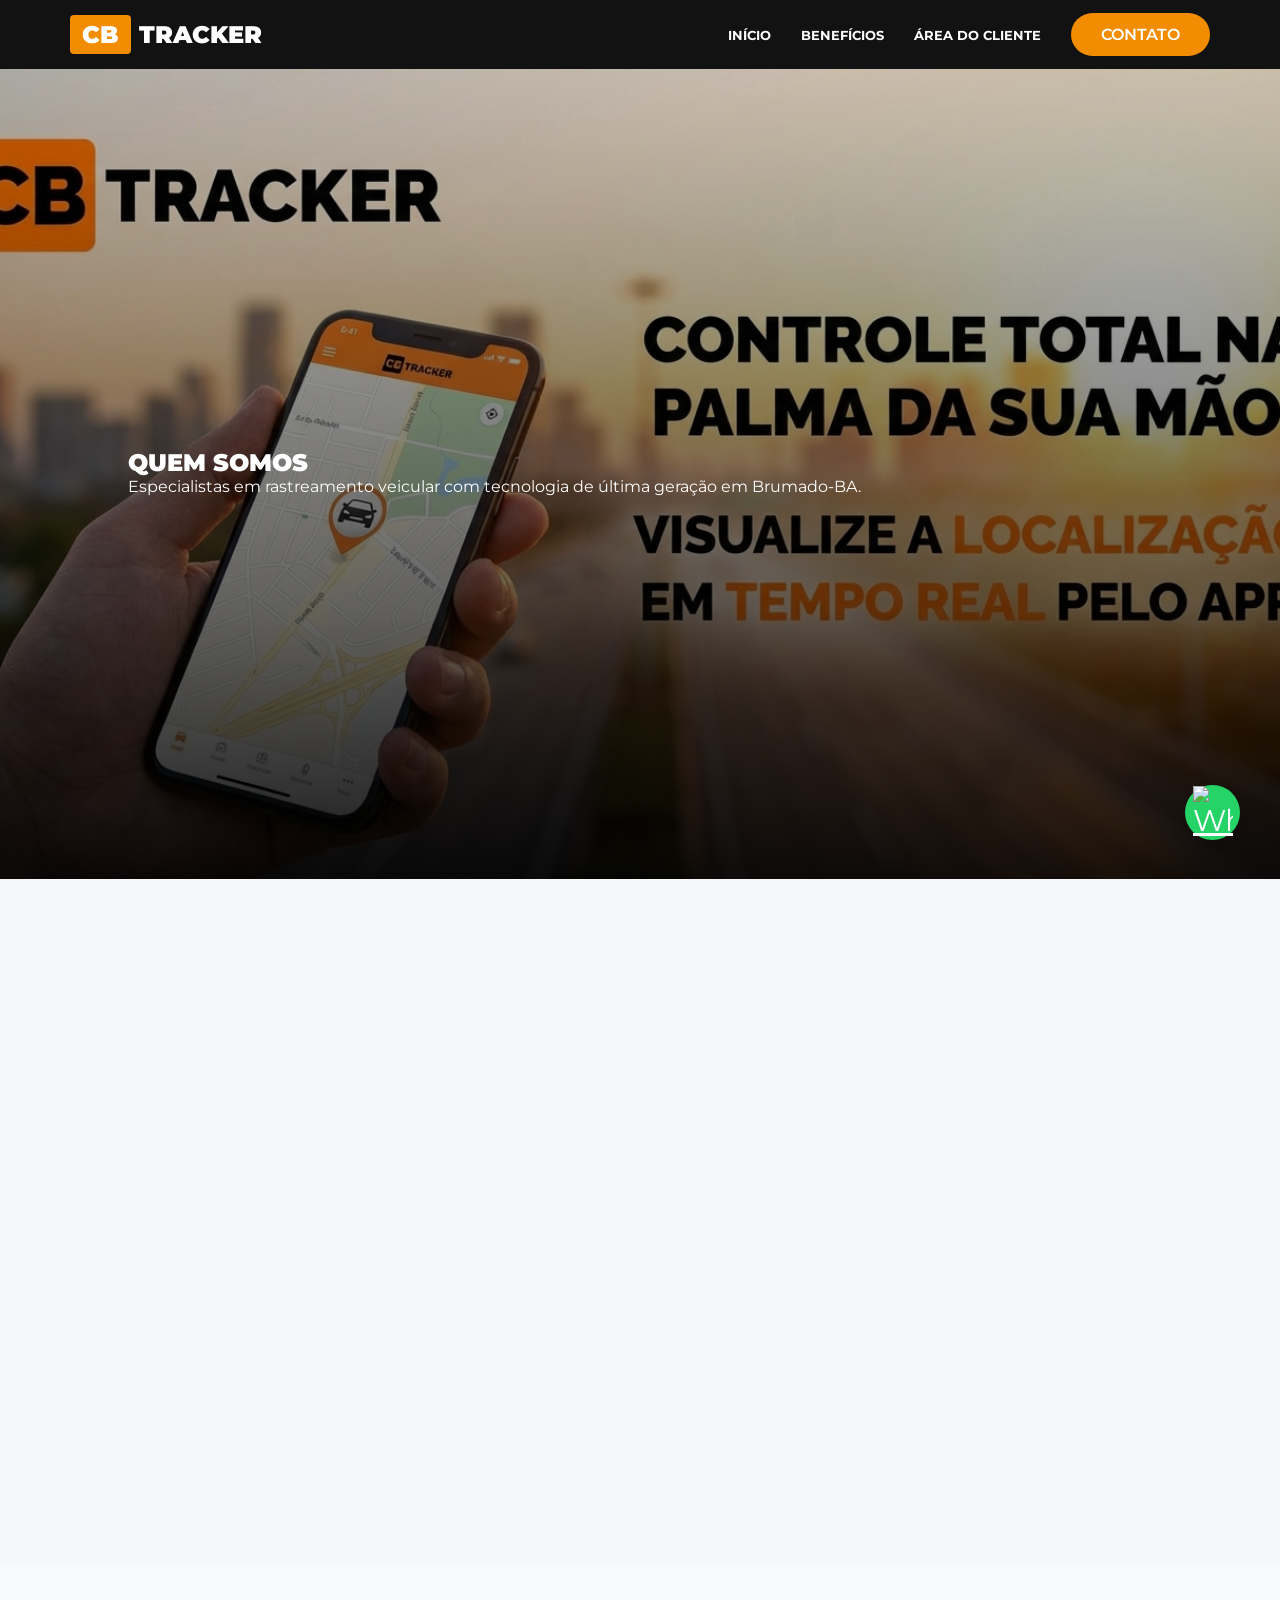
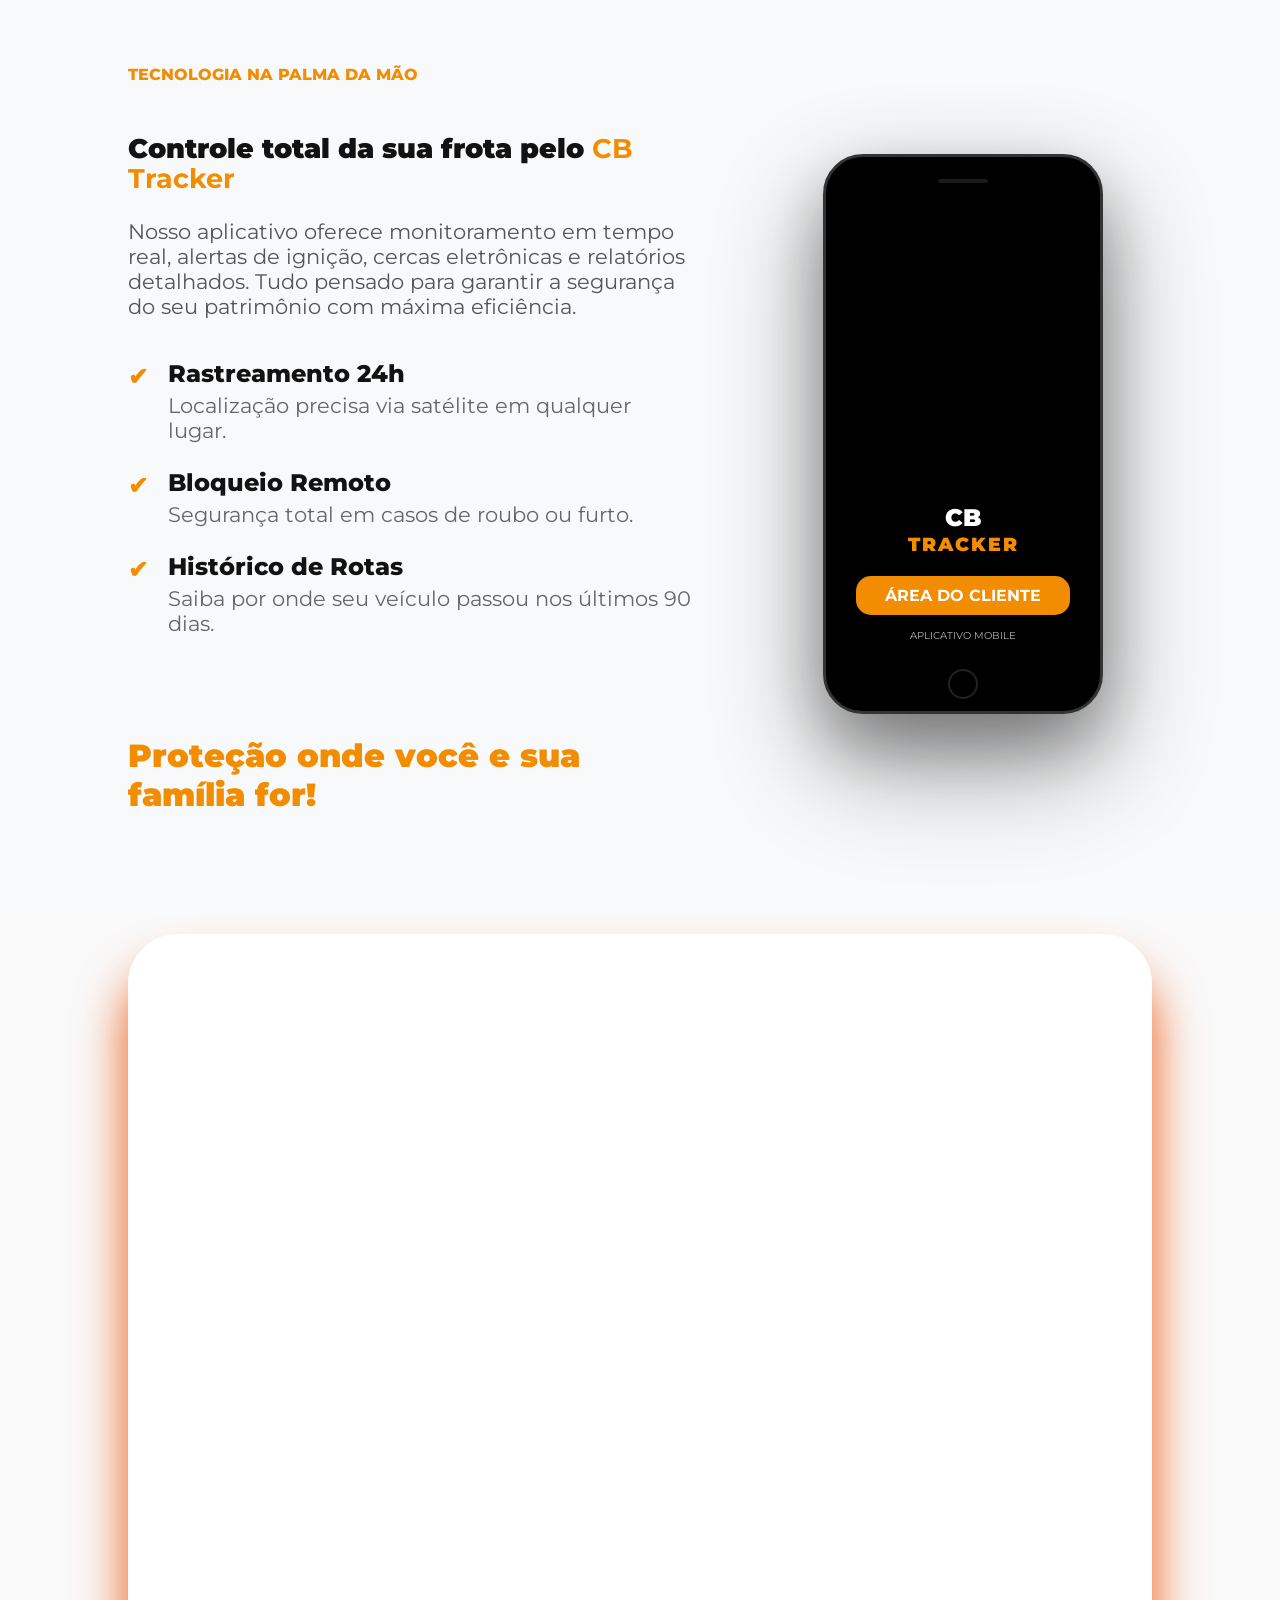
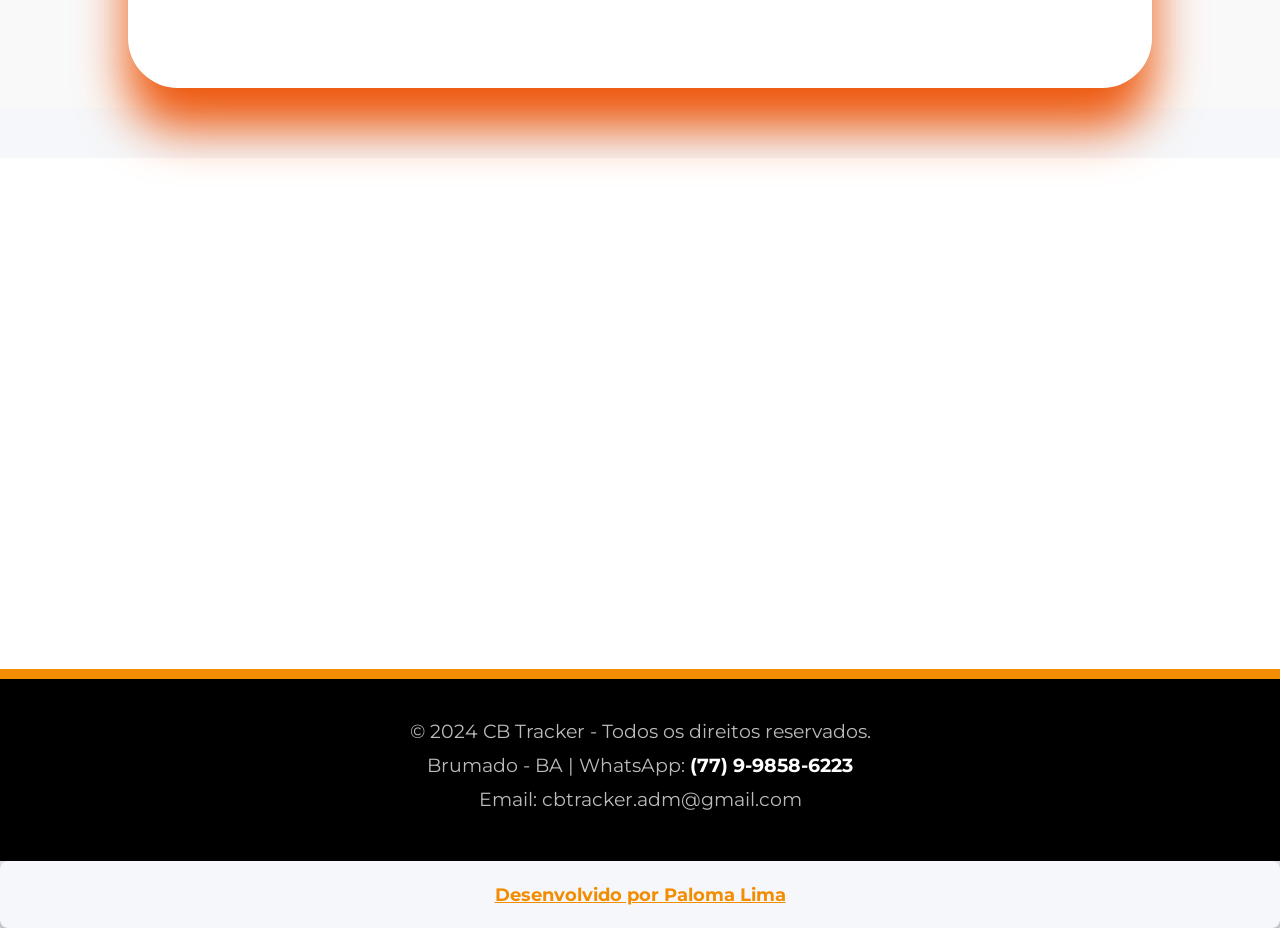
==== commit 33afd40b: "Restore index.html content from previous version" ====
--- a/index.html
+++ b/index.html
@@ -21,7 +21,7 @@
     
     <title>CB Tracker | Tecnologia, Segurança e Rastreamento</title>
     
-    <link href="https://fonts.googleapis.com/css2?family=Montserrat:wght@400;600;700;900&display=swap" rel="stylesheet"
+    <link href="https://fonts.googleapis.com/css2?family=Montserrat:wght@400;600;700;900&display=swap" rel="stylesheet">
     <link rel="stylesheet" href="style.css">
     <link href="https://unpkg.com/aos@2.3.1/dist/aos.css" rel="stylesheet">
     <link rel="icon" type="image/png" href="img/cblaranja.png">
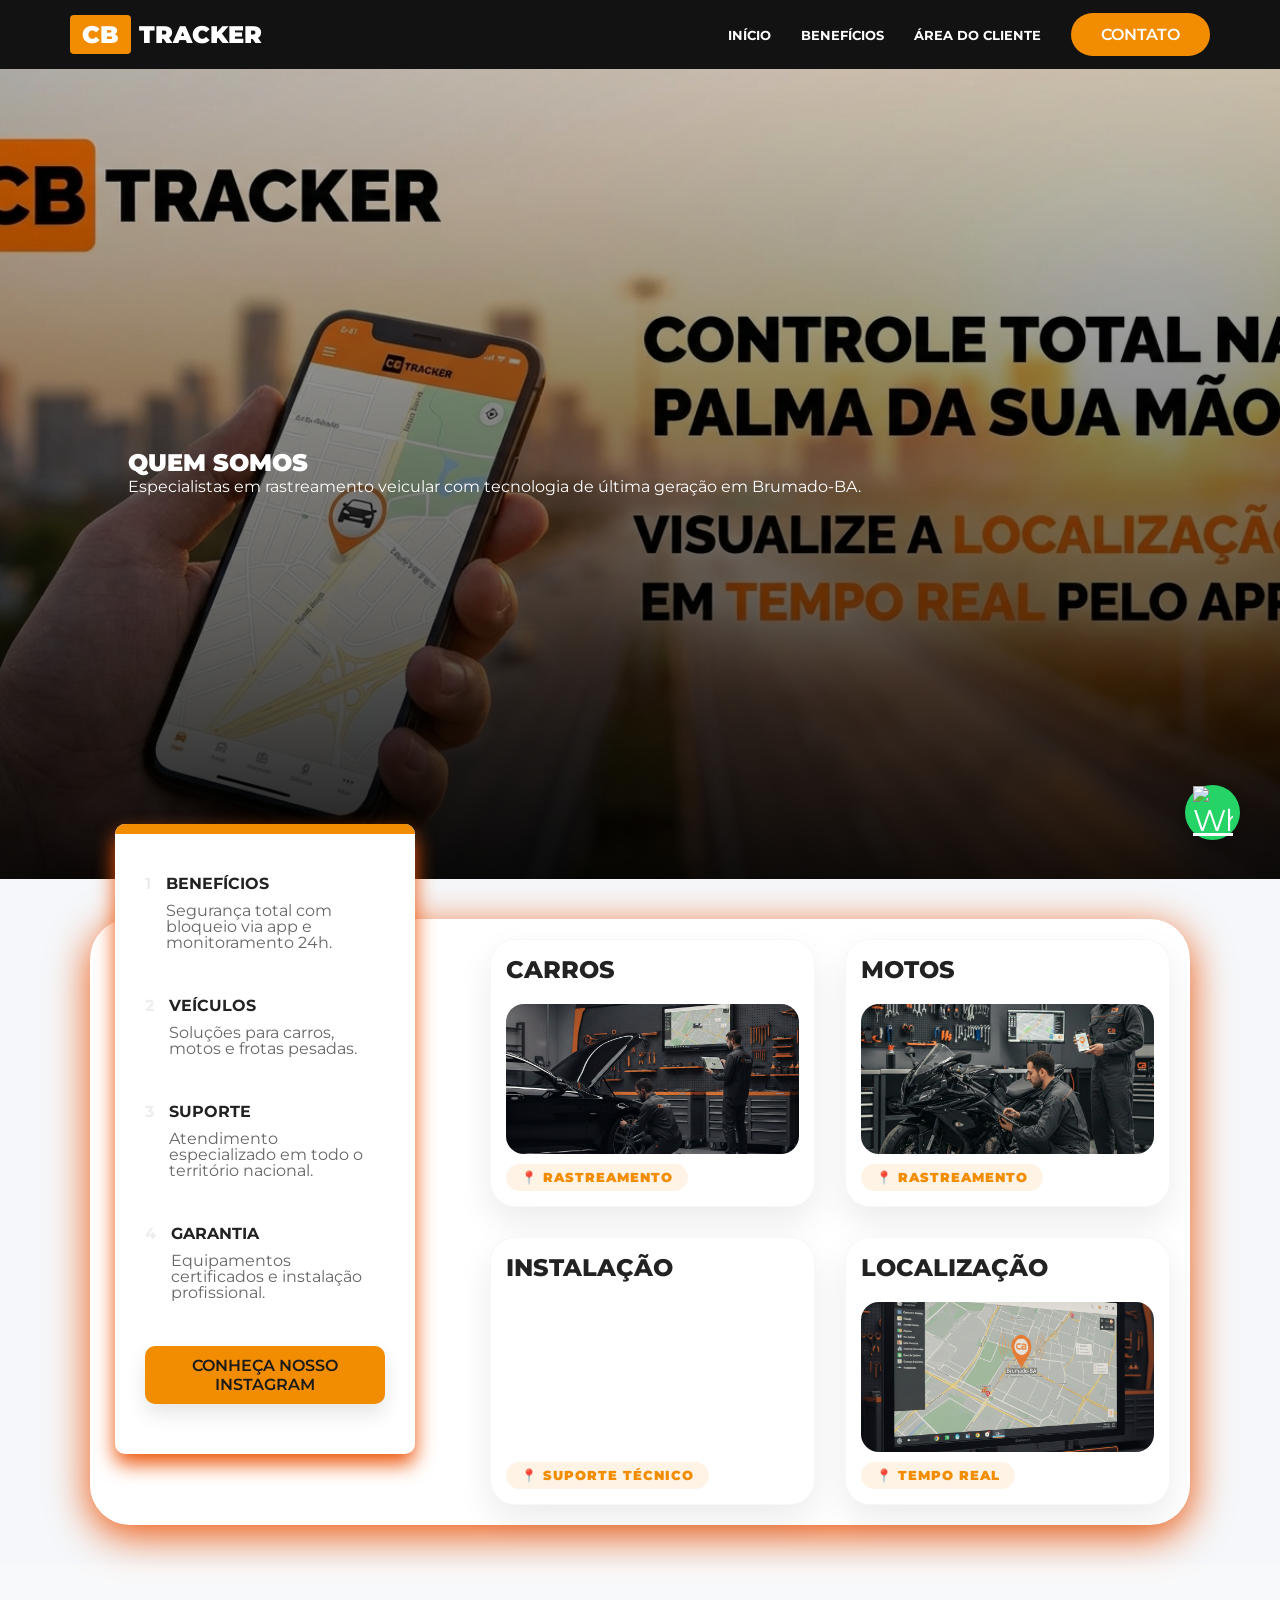
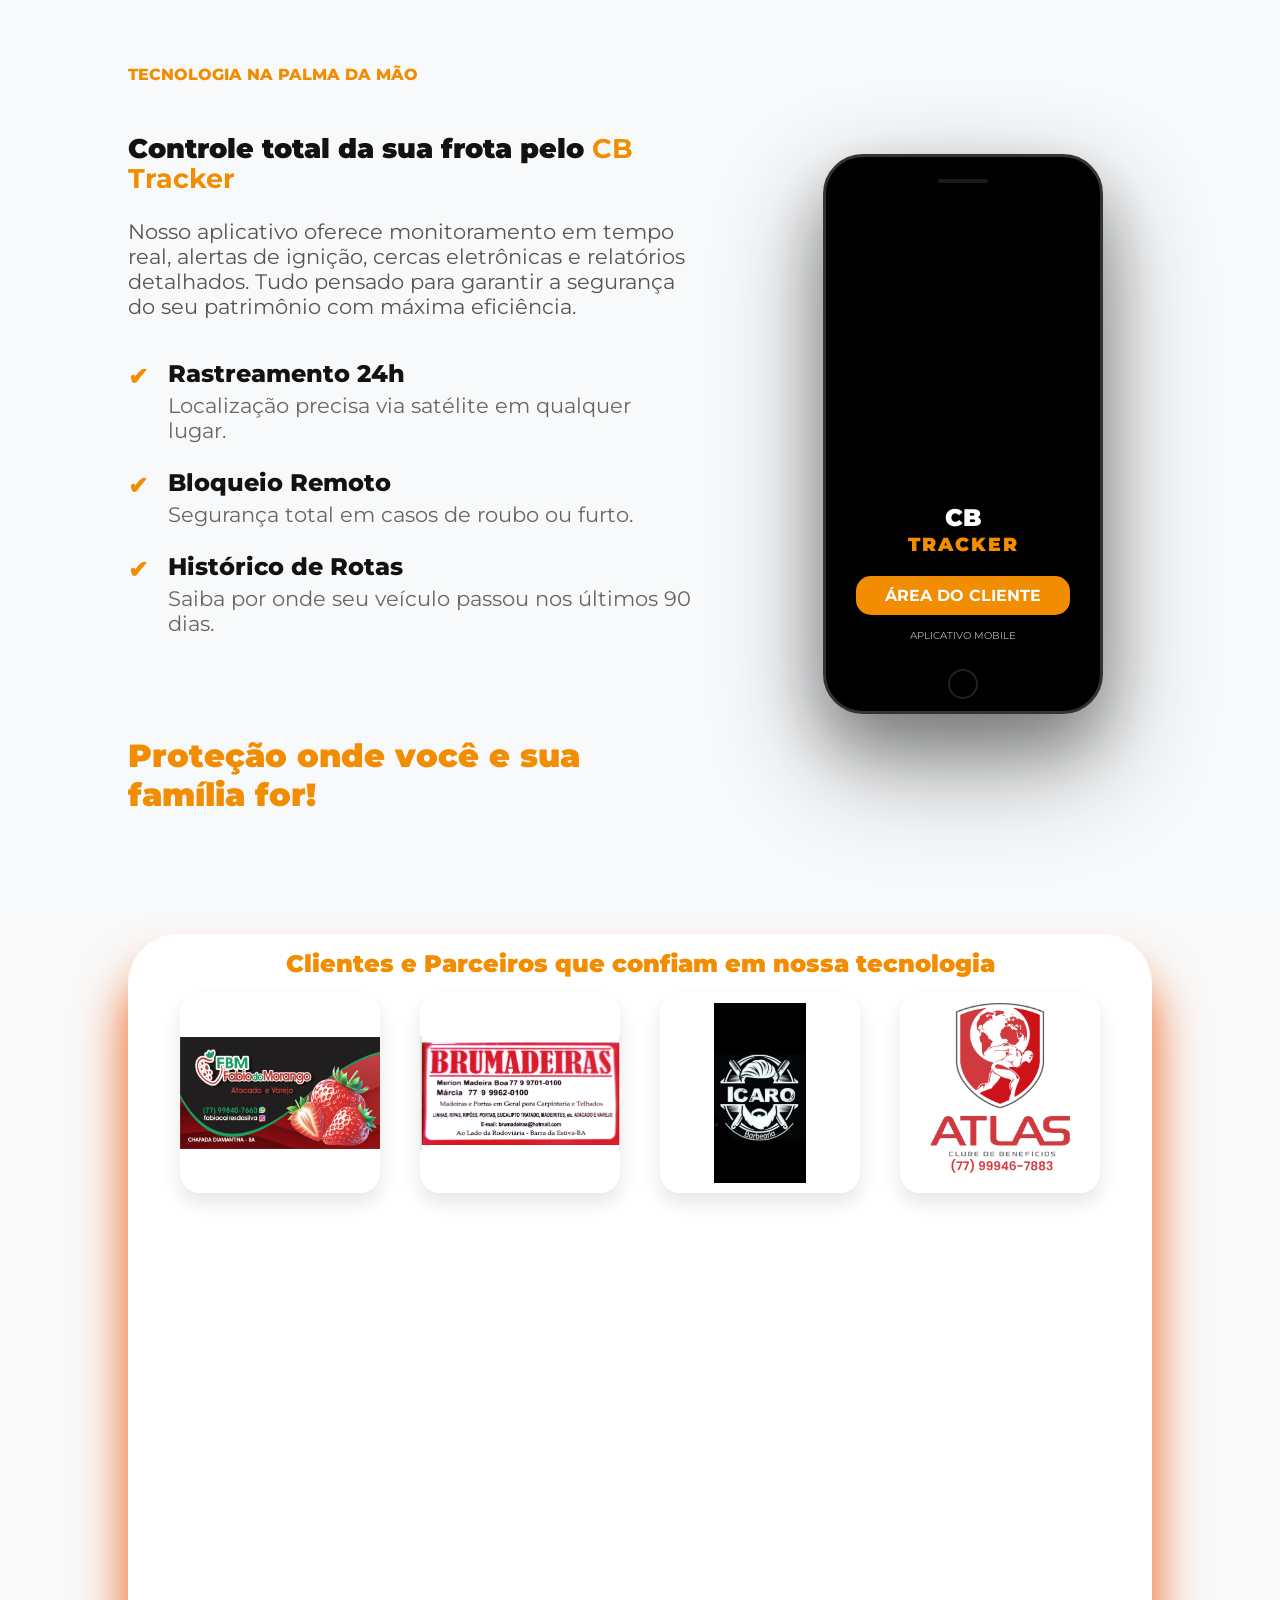
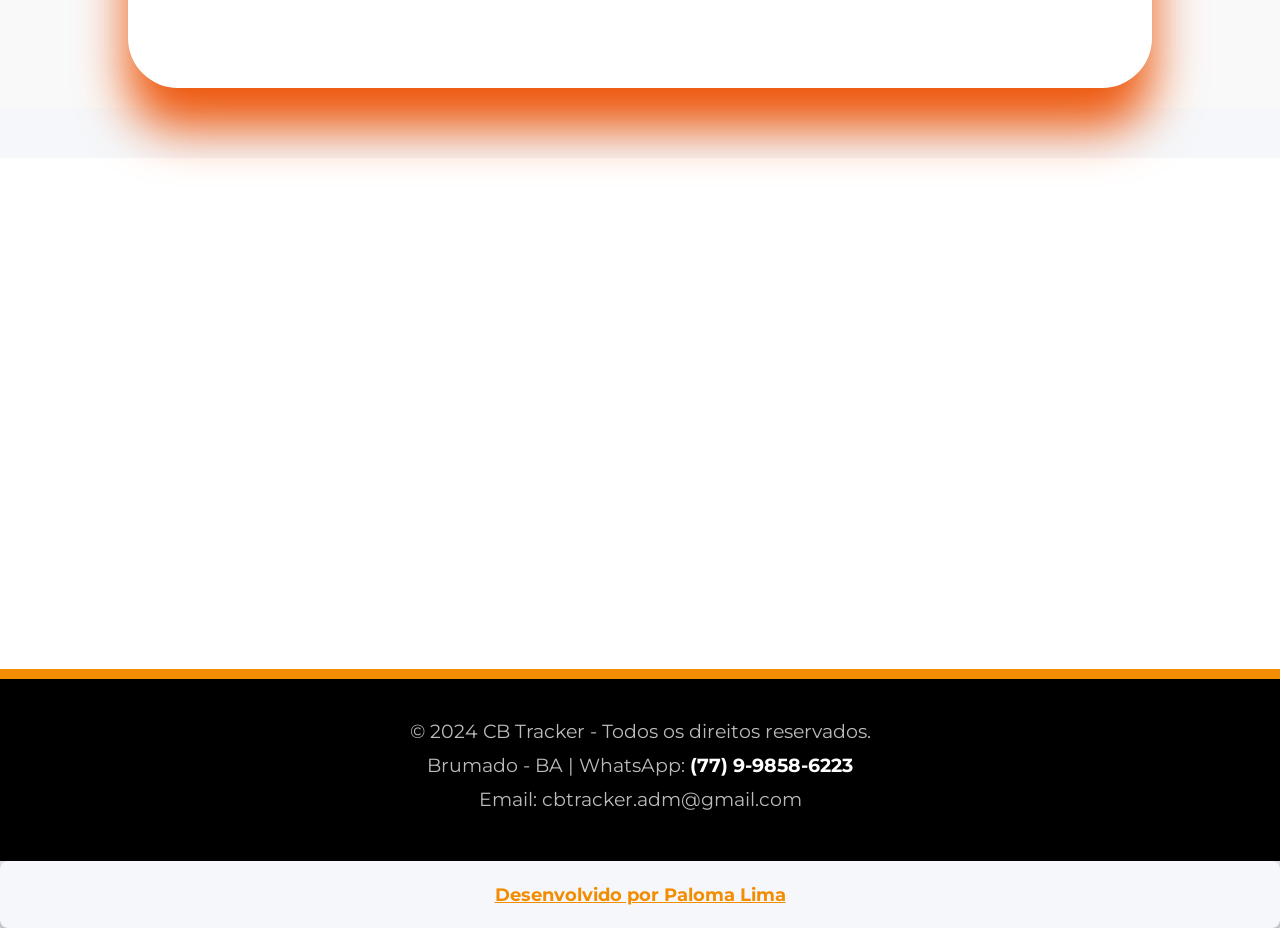
==== commit 56800033: "Add Twitter Card meta tags to index.html Added Twitter Card meta tags for improved sharing on social" ====
--- a/index.html
+++ b/index.html
@@ -17,7 +17,12 @@
     <meta property="og:image:type" content="image/png">
     <meta property="og:image:width" content="1200">
     <meta property="og:image:height" content="630">
-    
+
+    <!-- Twitter Card (WhatsApp também lê isso) -->
+<meta name="twitter:card" content="summary_large_image">
+<meta name="twitter:title" content="CB Tracker - Tecnologia, Segurança e Rastreamento Veicular">
+<meta name="twitter:description" content="Segurança total e monitoramento 24h para seu veículo ou frota em Brumado e região.">
+<meta name="twitter:image" content="https://www.cbtracker.com.br/imagemao.png">
     
     <title>CB Tracker | Tecnologia, Segurança e Rastreamento</title>
     
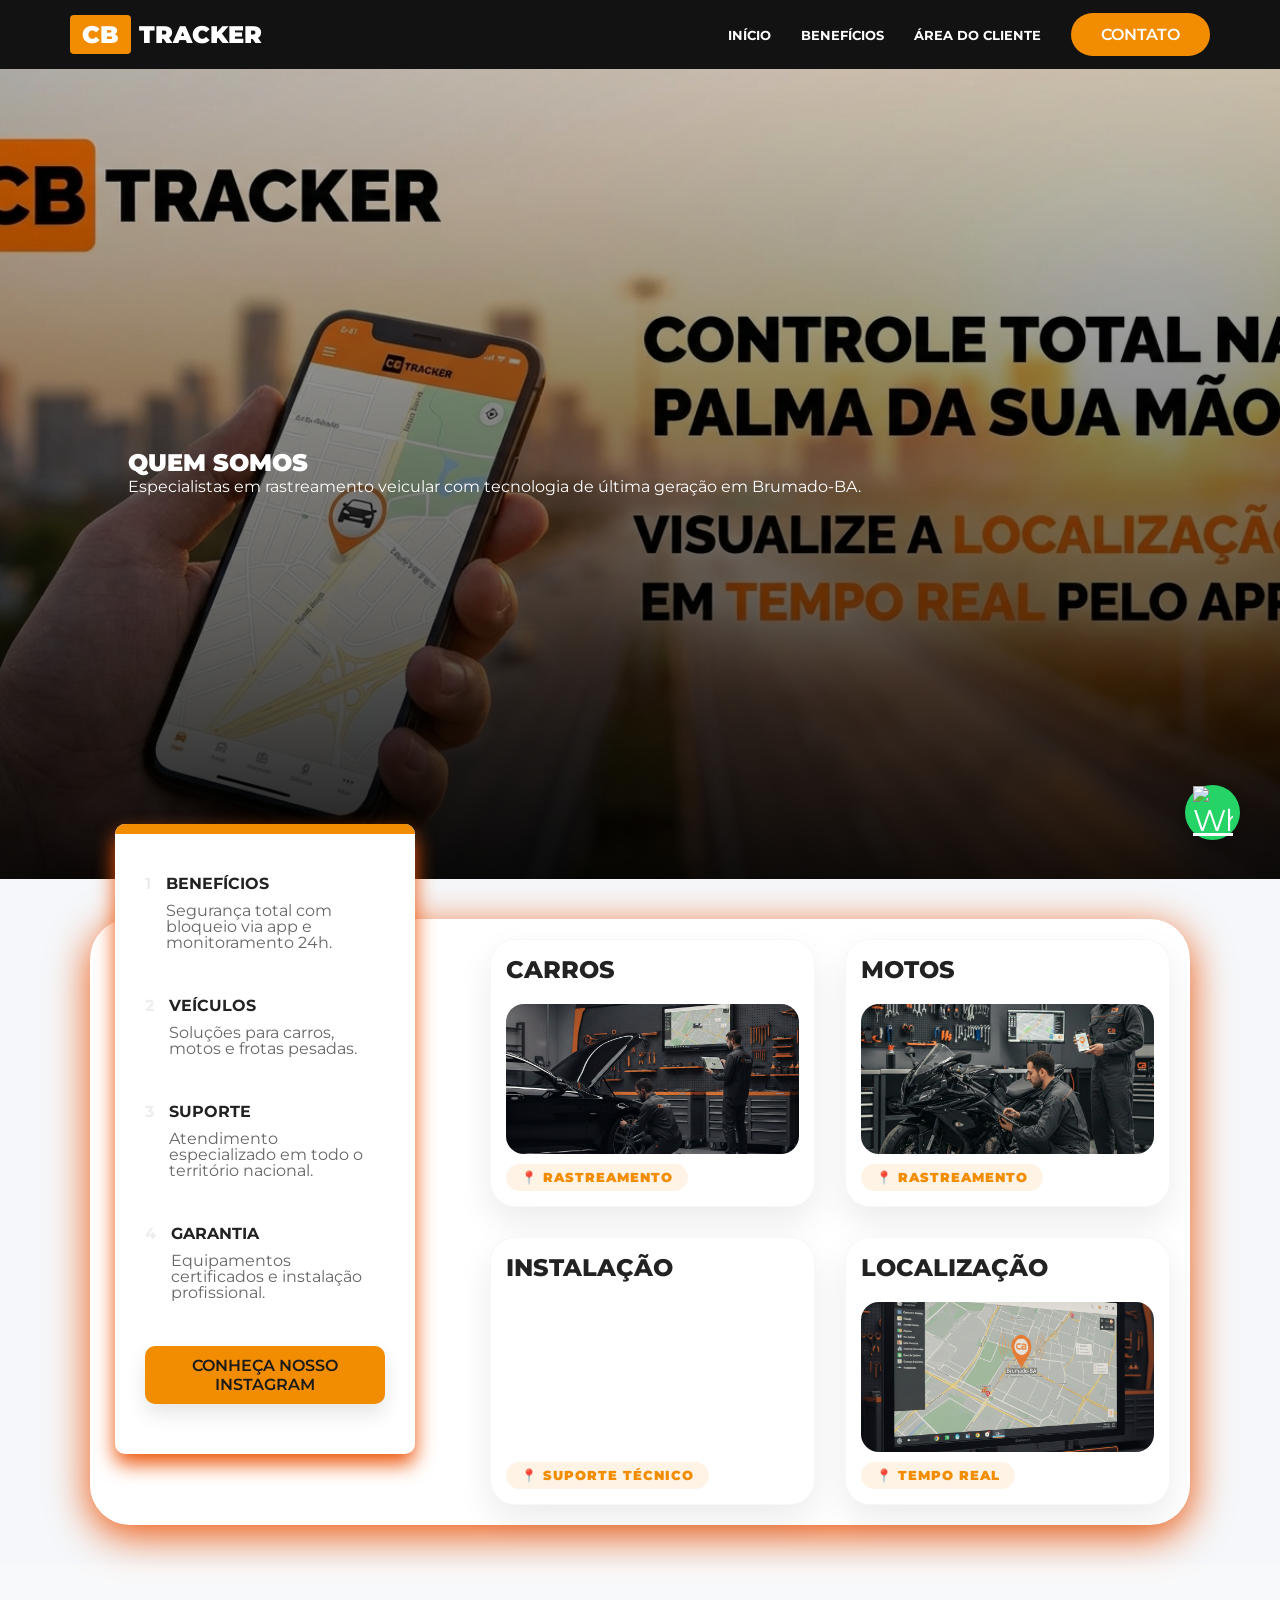
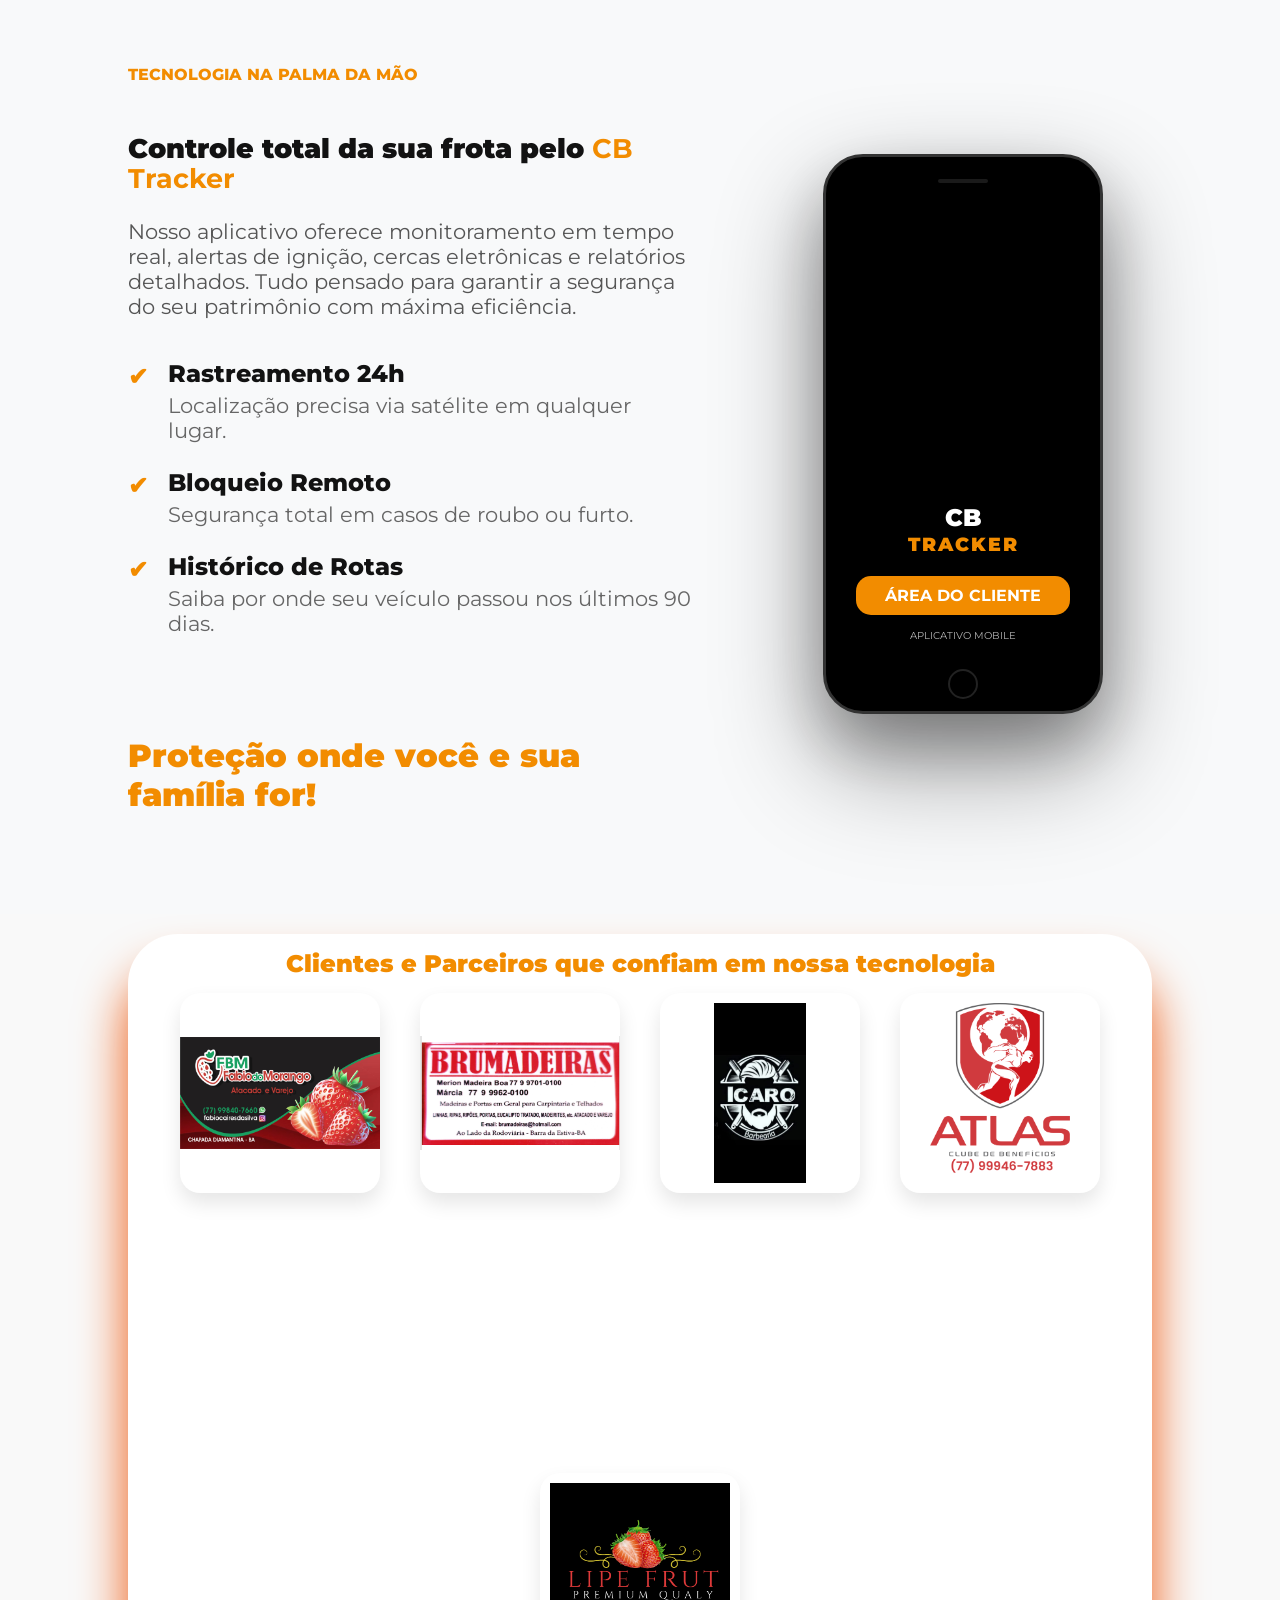
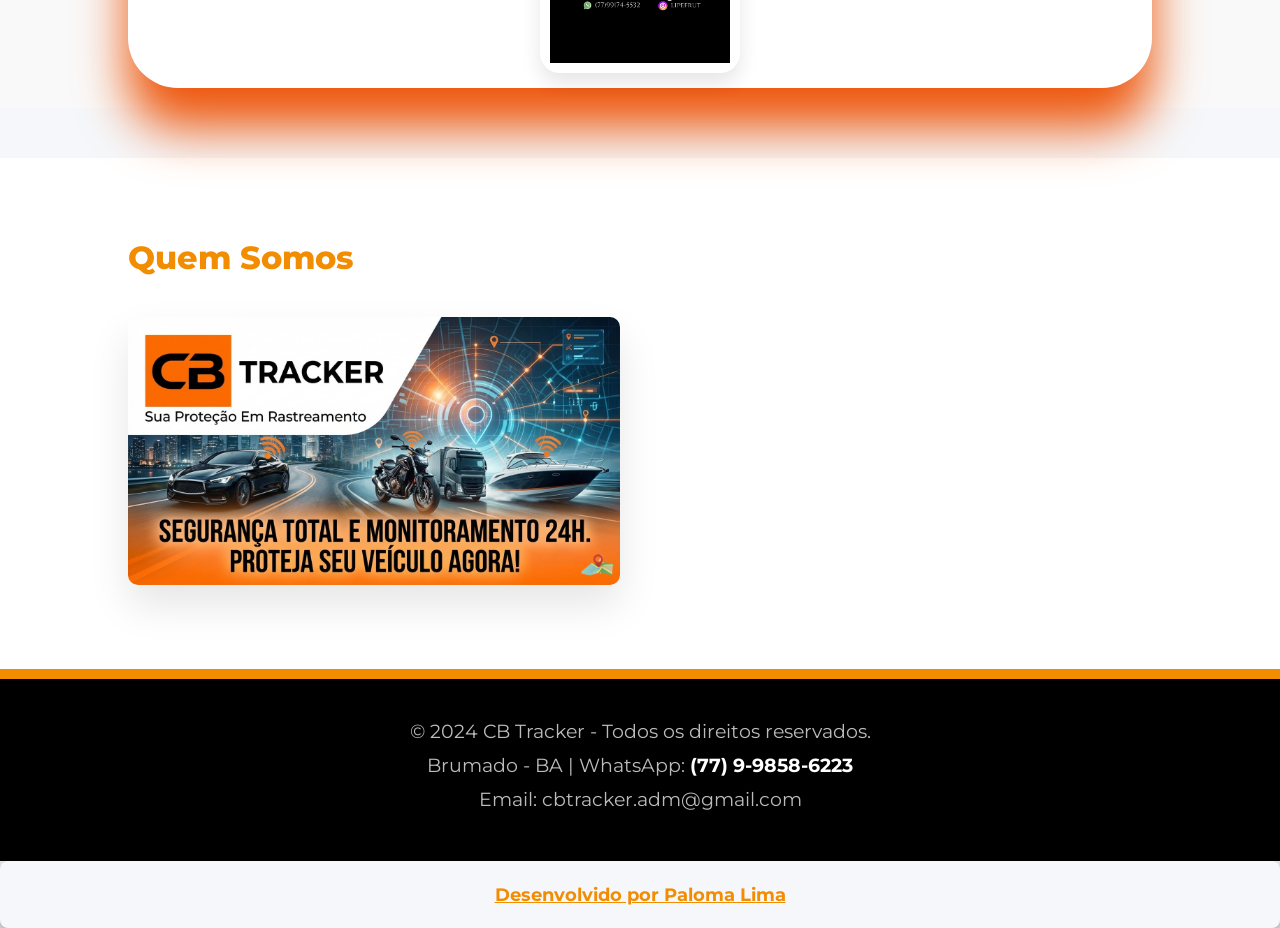
==== commit e6566fd5: "Fix HTML structure and add schema markup" ====
--- a/index.html
+++ b/index.html
@@ -30,6 +30,30 @@
     <link rel="stylesheet" href="style.css">
     <link href="https://unpkg.com/aos@2.3.1/dist/aos.css" rel="stylesheet">
     <link rel="icon" type="image/png" href="img/cblaranja.png">
+
+
+    <script type="application/ld+json">
+{
+  "@context": "https://schema.org",
+  "@type": "LocalBusiness",
+  "name": "CB Tracker",
+  "url": "https://www.cbtracker.com.br",
+  "logo": "https://www.cbtracker.com.br/img/cblaranja.png",
+  "image": "https://www.cbtracker.com.br/imagemao.png",
+  "description": "Especialistas em rastreamento veicular com tecnologia de última geração em Brumado-BA.",
+  "telephone": "+55-77-99858-6223",
+  "email": "cbtracker.adm@gmail.com",
+  "address": {
+    "@type": "PostalAddress",
+    "addressLocality": "Brumado",
+    "addressRegion": "BA",
+    "addressCountry": "BR"
+  },
+  "sameAs": [
+    "https://www.instagram.com/cb_tracker"
+  ]
+}
+</script>
     
 </head>
 <body>
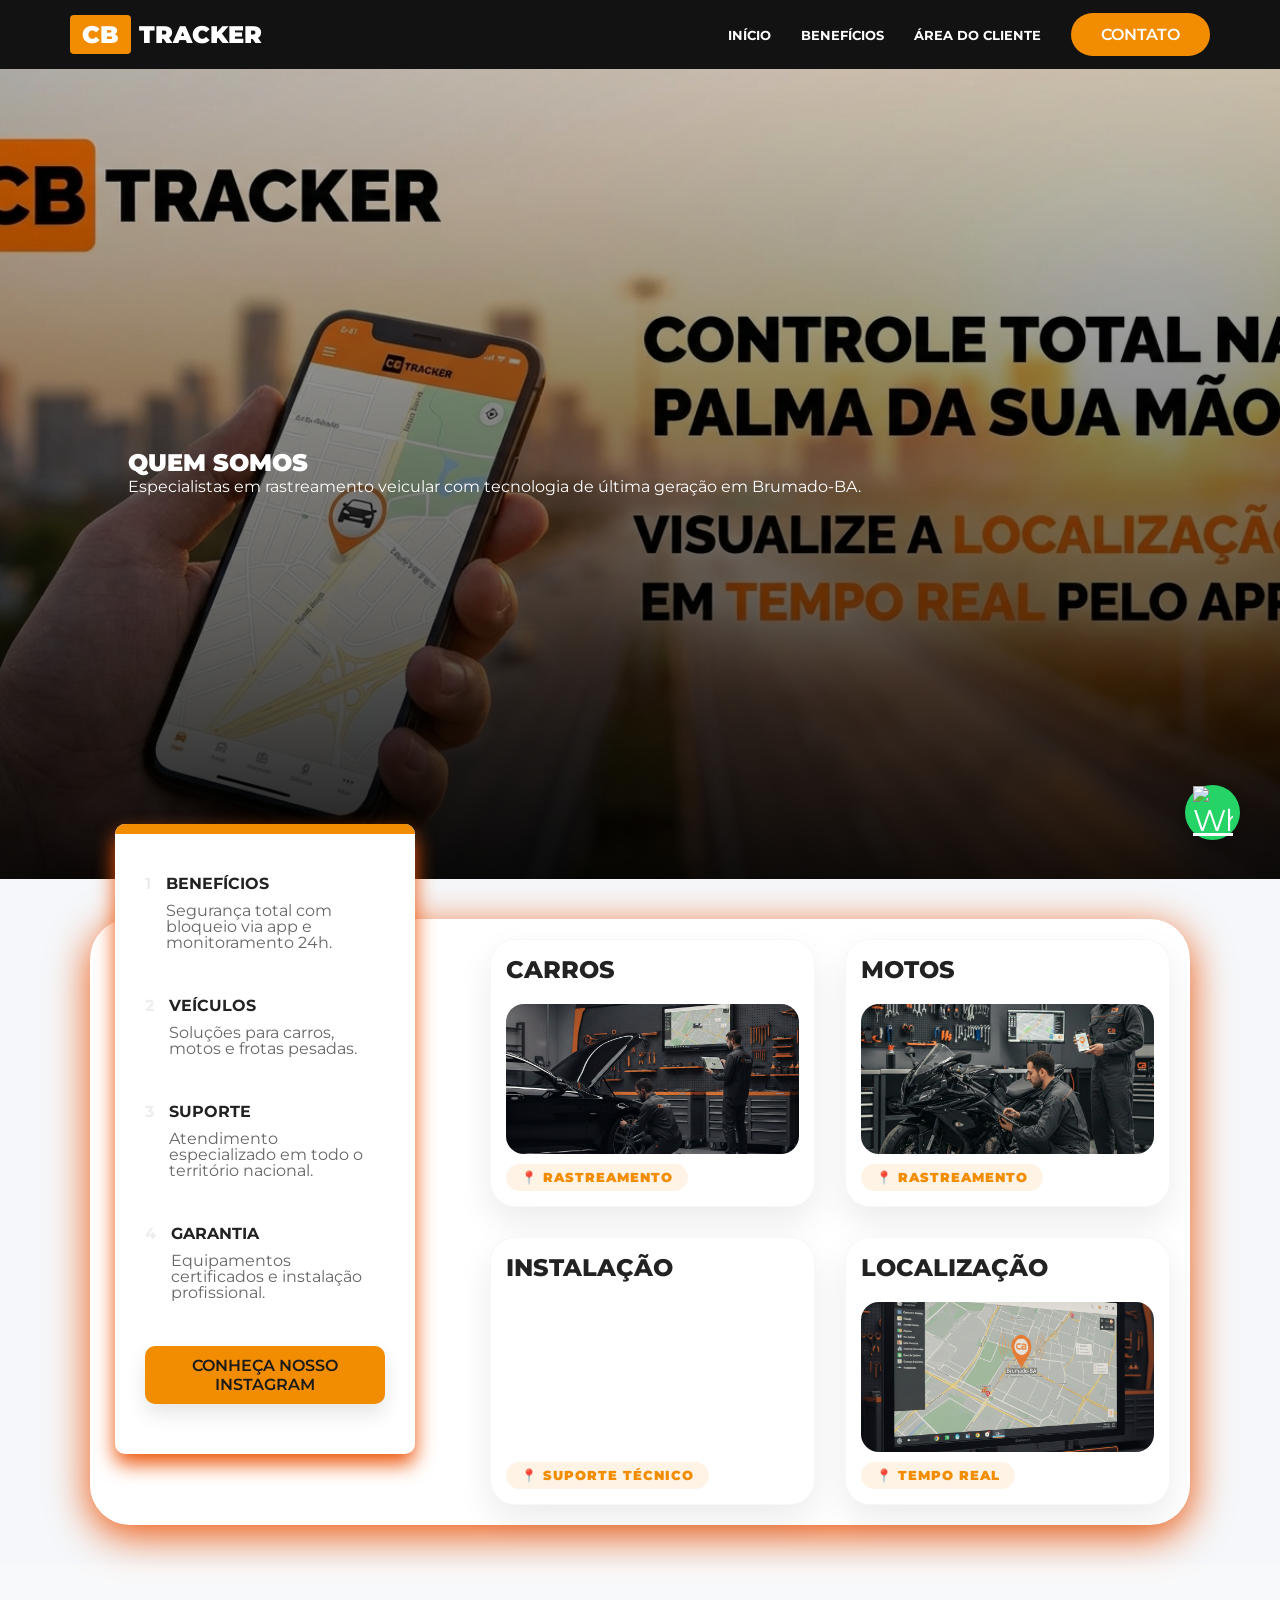
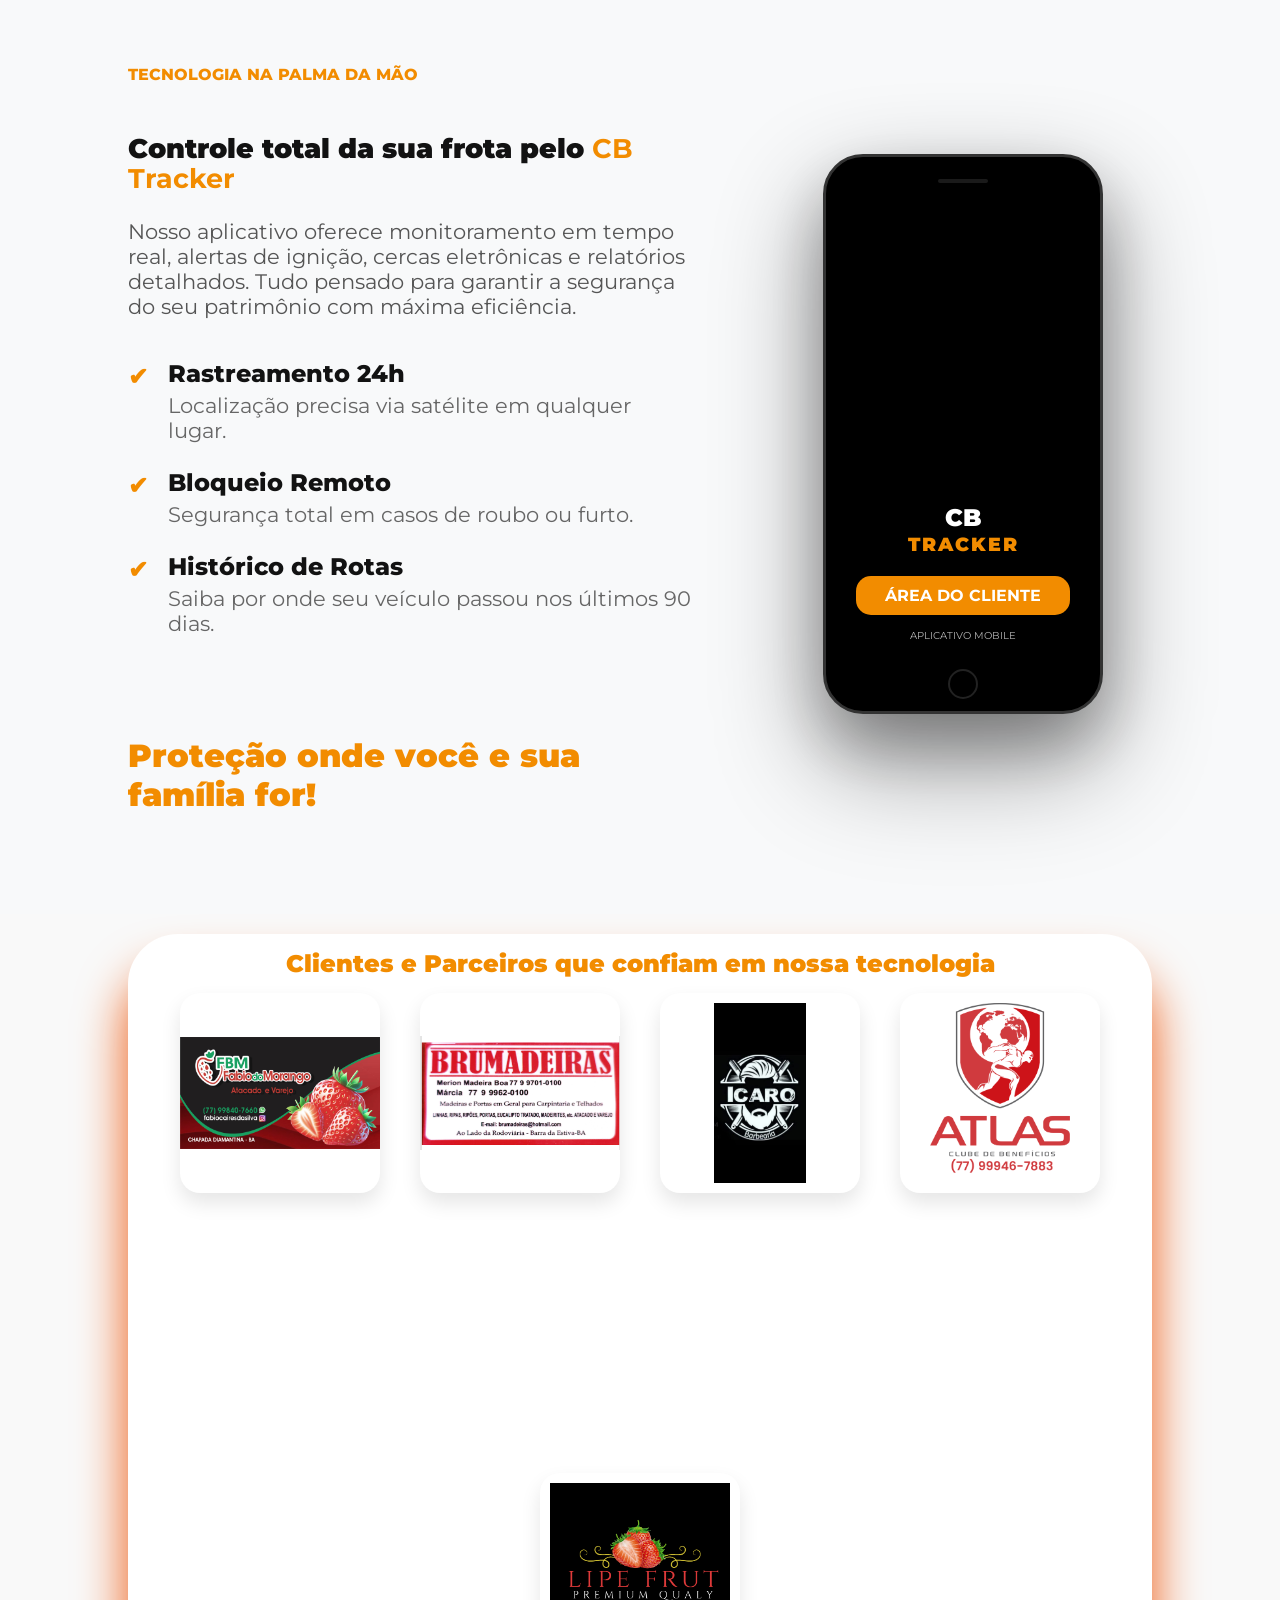
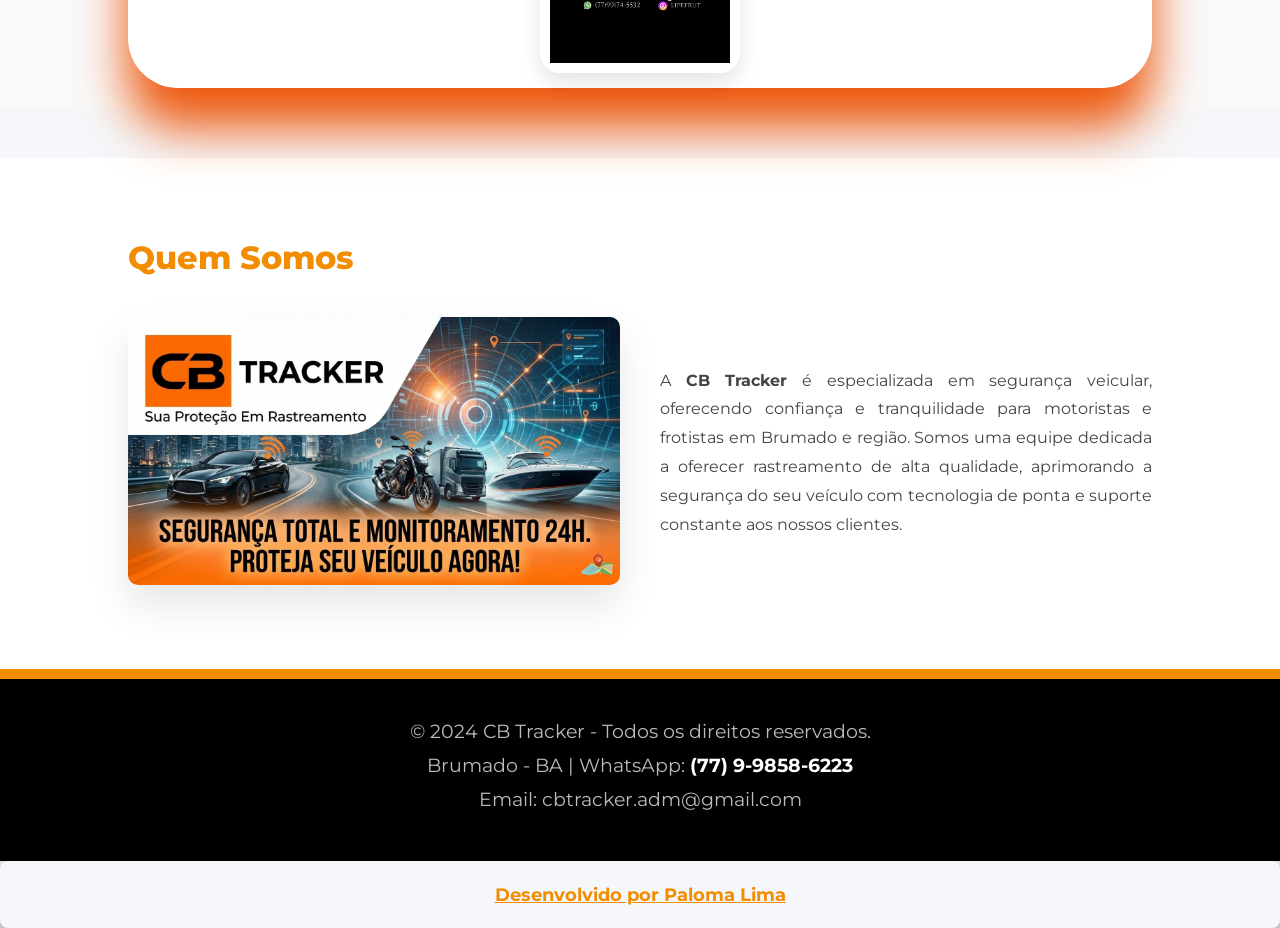
==== commit 9e8f4624: "Revise meta tags and footer content in index.html Updated Open Graph and Twitter Card meta tags, cha" ====
--- a/index.html
+++ b/index.html
@@ -12,8 +12,8 @@
     <meta property="og:url" content="https://www.cbtracker.com.br/">
     <meta property="og:title" content="CB Tracker - Tecnologia, Segurança e Rastreamento Veicular">
     <meta property="og:description" content="Segurança total e monitoramento 24h para seu veículo ou frota em Brumado e região.">
-    <meta property="og:image" content="https://www.cbtracker.com.br/imagemao.png">
-    <meta property="og:image:secure_url" content="https://www.cbtracker.com.br/imagemao.png">
+    <meta property="og:image" content="https://www.cbtracker.com.br/imagemaopreview.webp">
+    <meta property="og:image:secure_url" content="https://www.cbtracker.com.br/imagemaopreview.webp">
     <meta property="og:image:type" content="image/png">
     <meta property="og:image:width" content="1200">
     <meta property="og:image:height" content="630">
@@ -22,7 +22,7 @@
 <meta name="twitter:card" content="summary_large_image">
 <meta name="twitter:title" content="CB Tracker - Tecnologia, Segurança e Rastreamento Veicular">
 <meta name="twitter:description" content="Segurança total e monitoramento 24h para seu veículo ou frota em Brumado e região.">
-<meta name="twitter:image" content="https://www.cbtracker.com.br/imagemao.png">
+<meta name="twitter:image" content="https://www.cbtracker.com.br/imagemaopreview.webp">
     
     <title>CB Tracker | Tecnologia, Segurança e Rastreamento</title>
     
@@ -39,7 +39,7 @@
   "name": "CB Tracker",
   "url": "https://www.cbtracker.com.br",
   "logo": "https://www.cbtracker.com.br/img/cblaranja.png",
-  "image": "https://www.cbtracker.com.br/imagemao.png",
+  "image": "https://www.cbtracker.com.br/imagemaopreview.webp",
   "description": "Especialistas em rastreamento veicular com tecnologia de última geração em Brumado-BA.",
   "telephone": "+55-77-99858-6223",
   "email": "cbtracker.adm@gmail.com",
